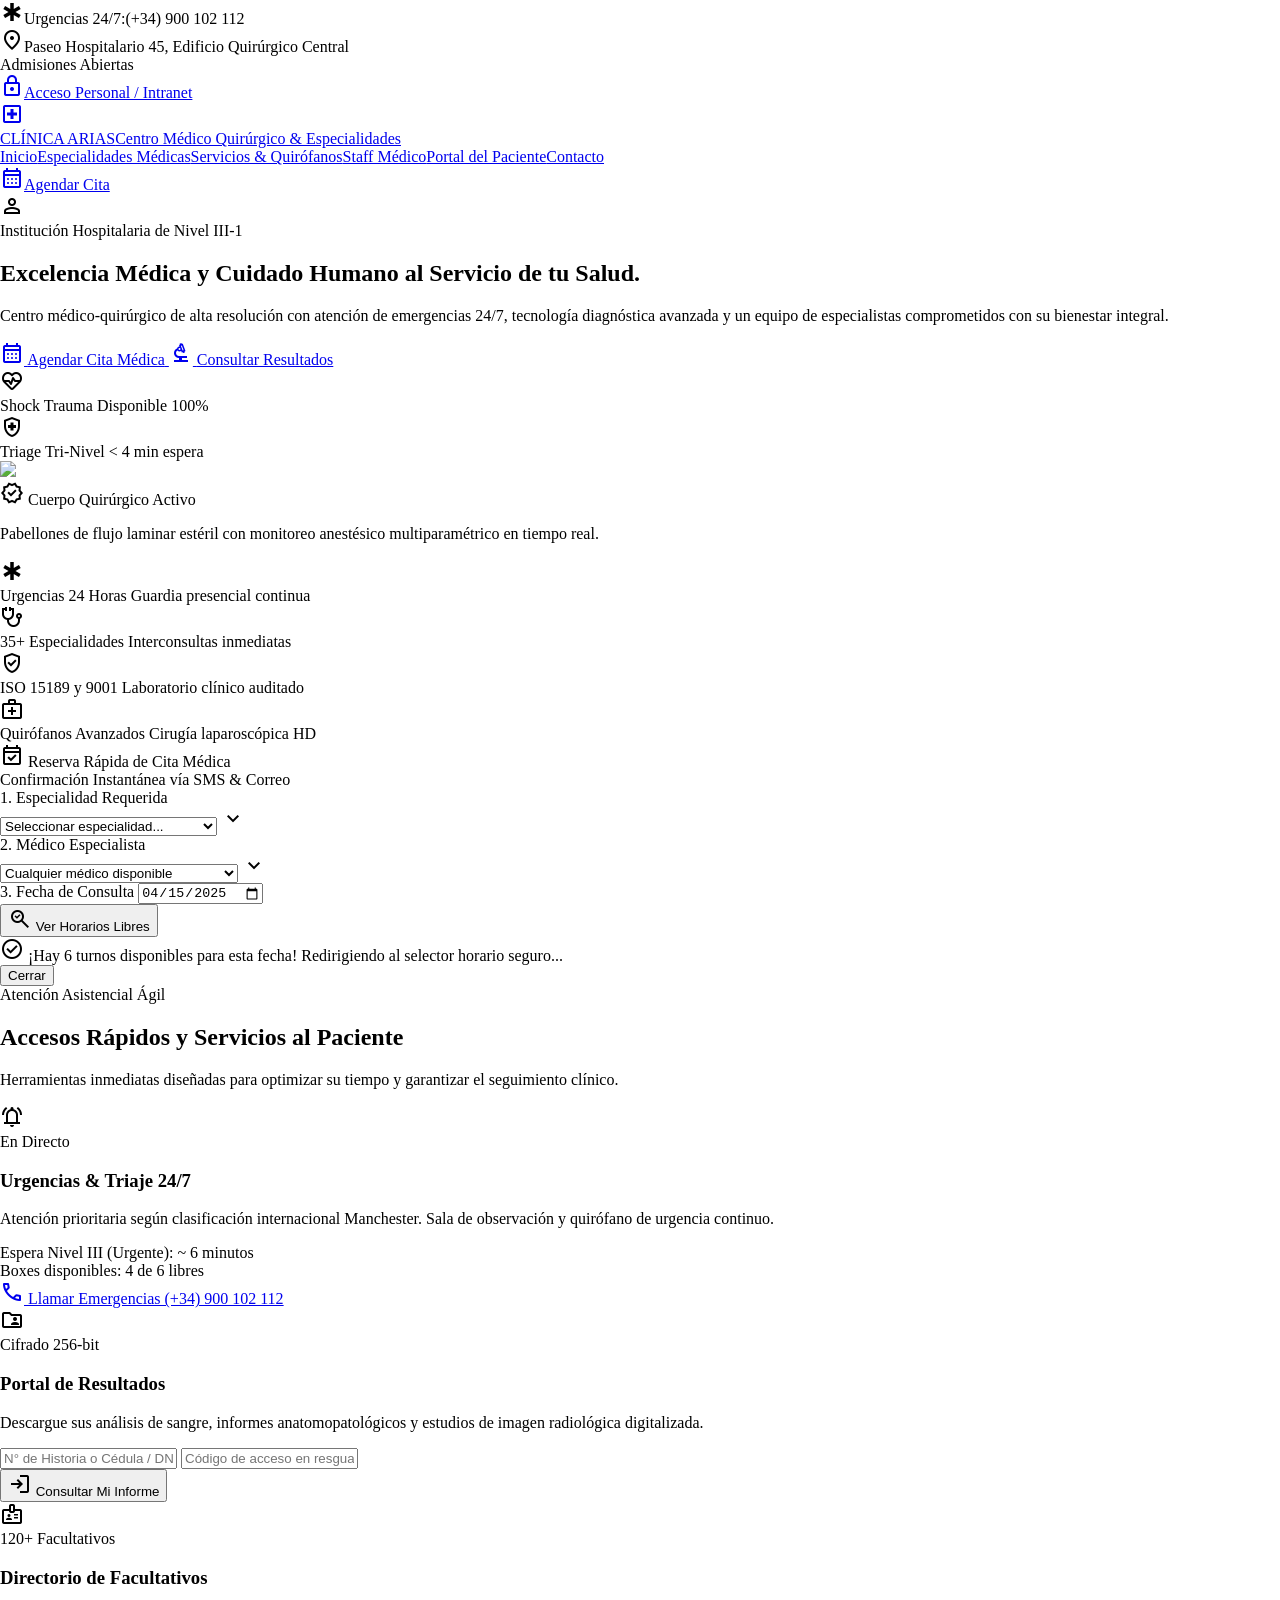
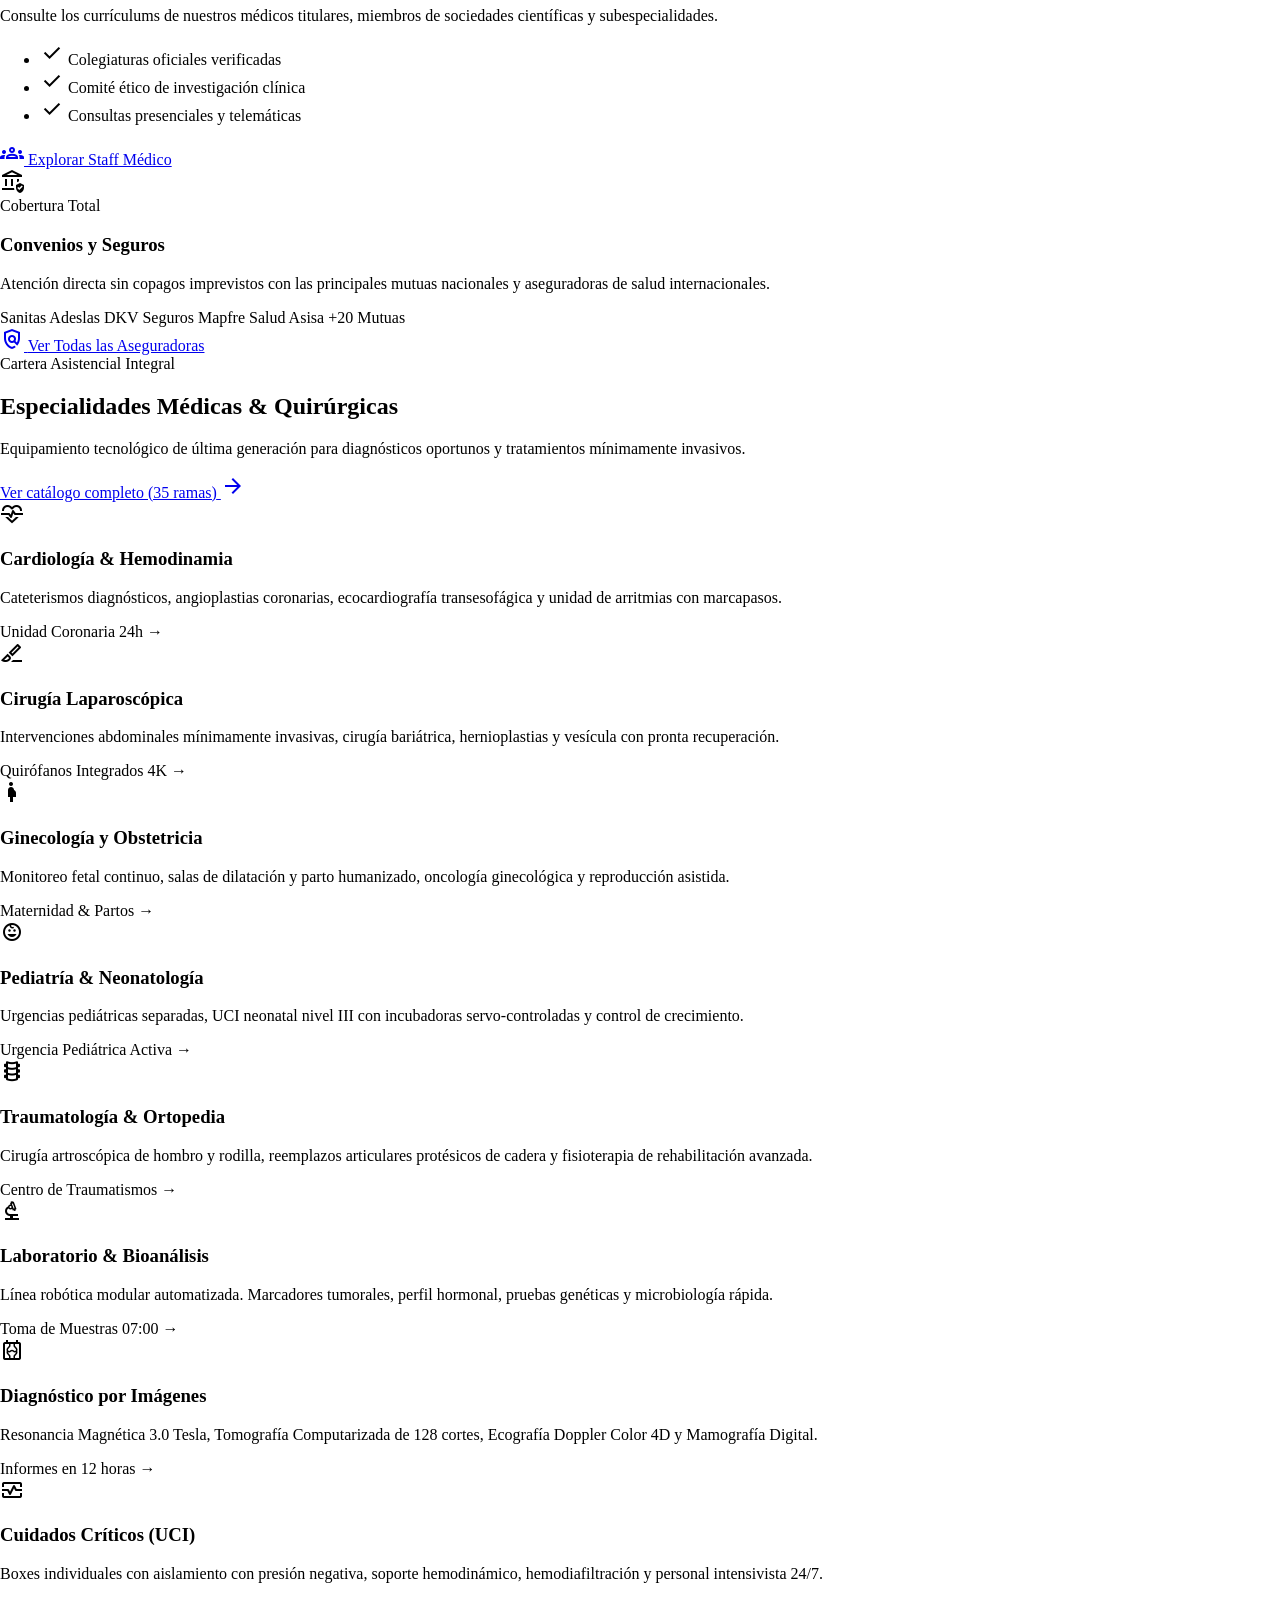
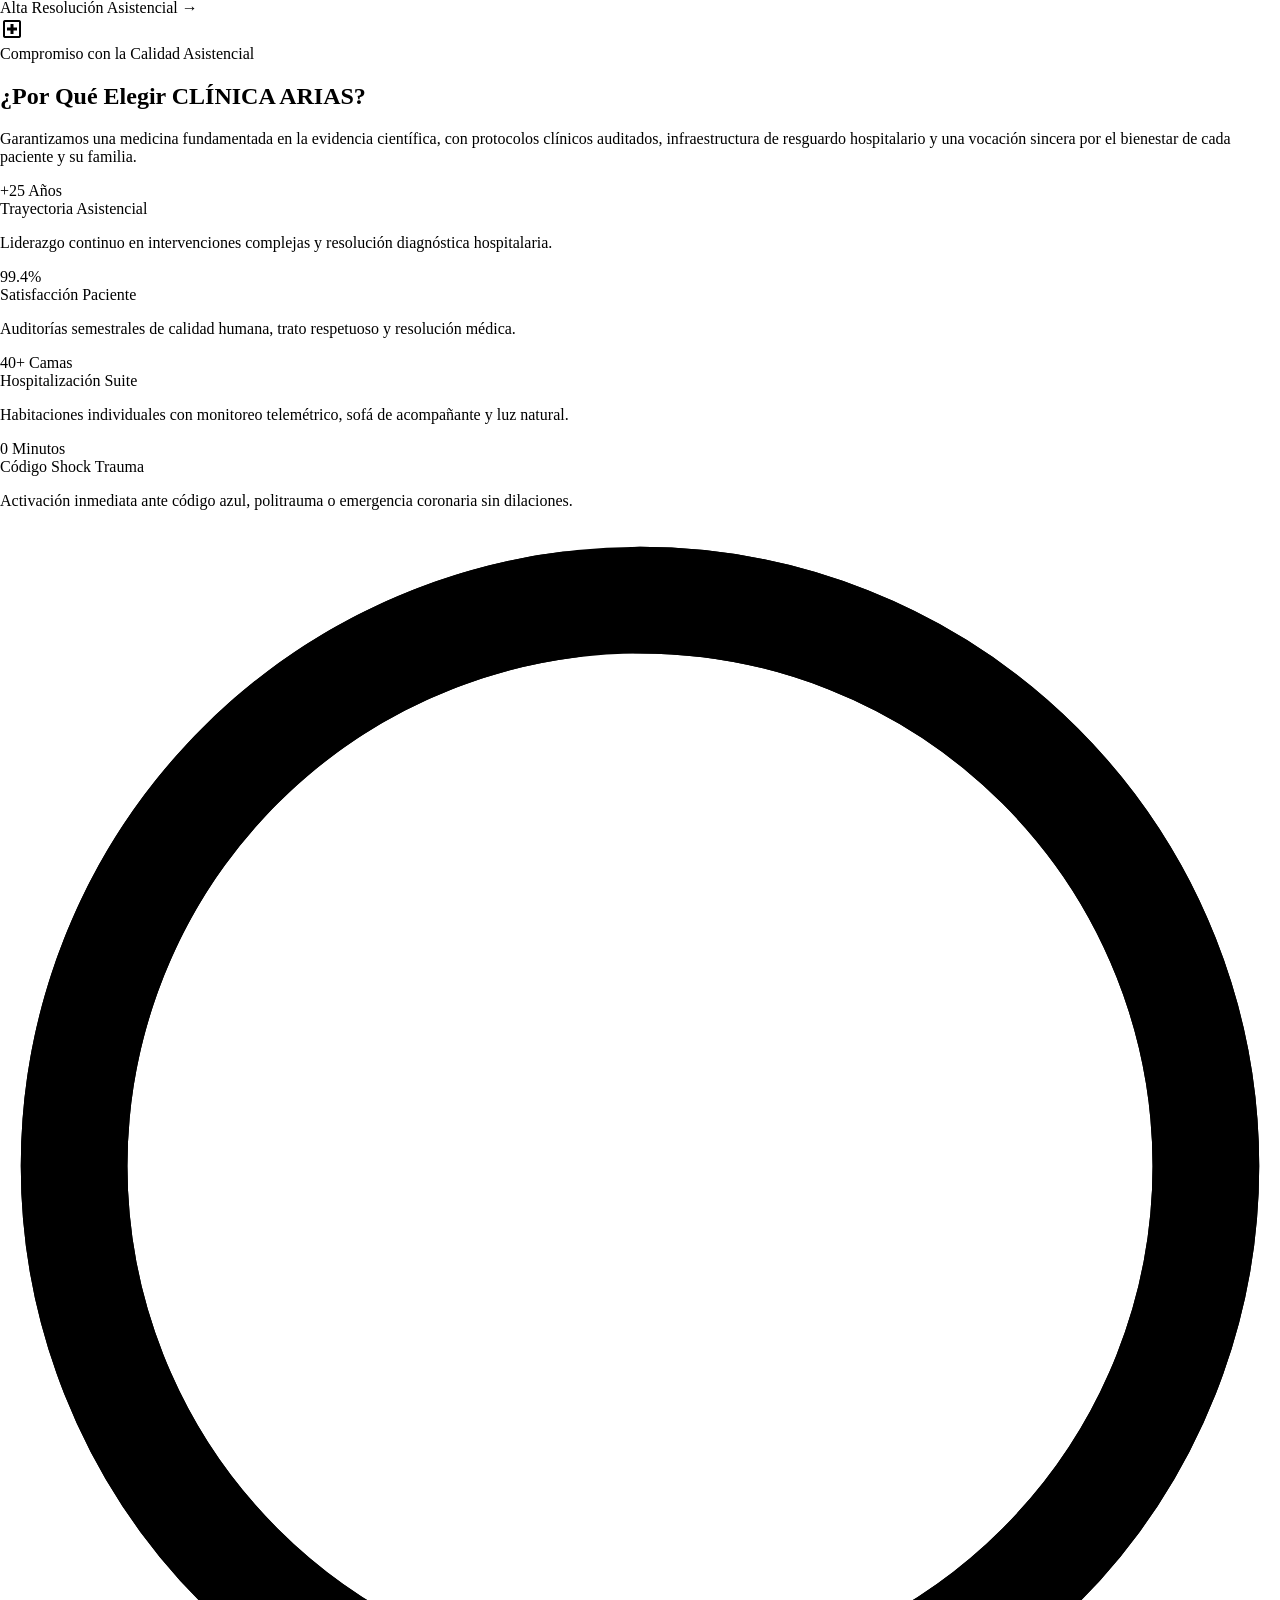
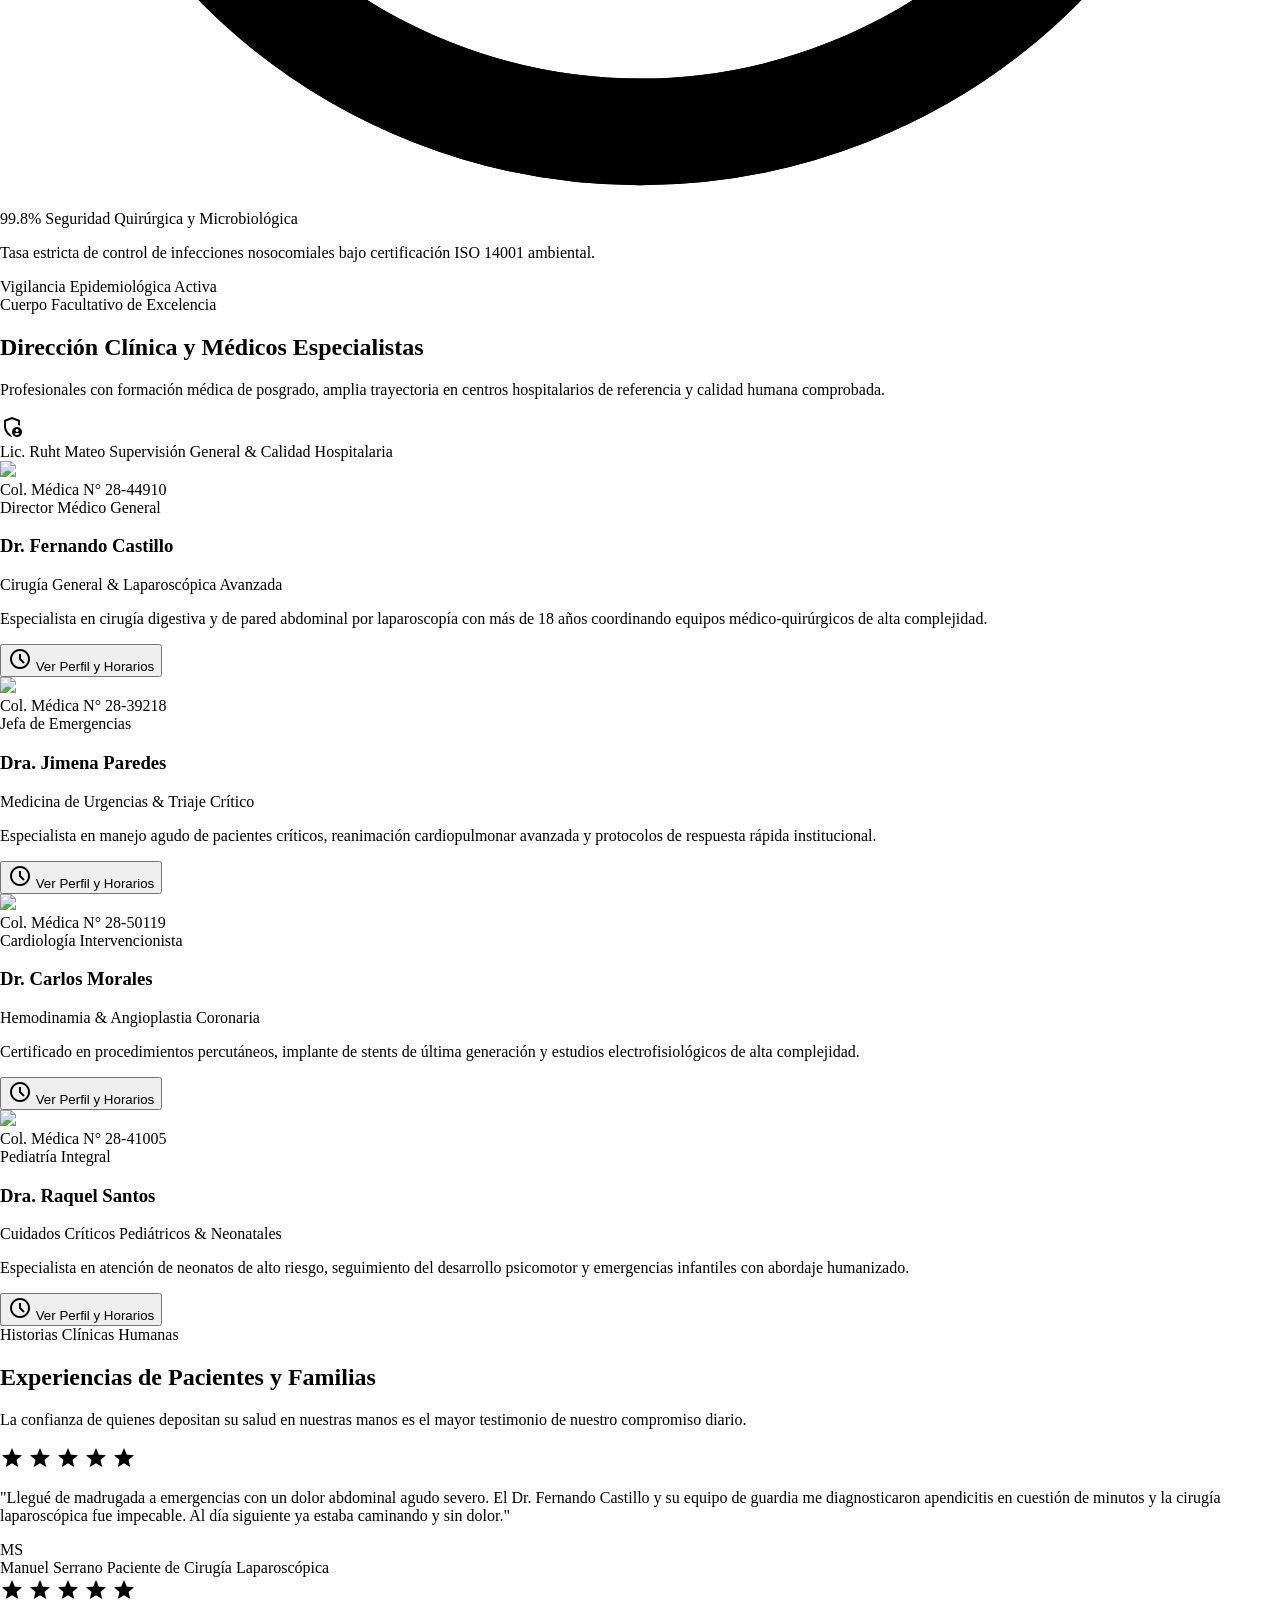
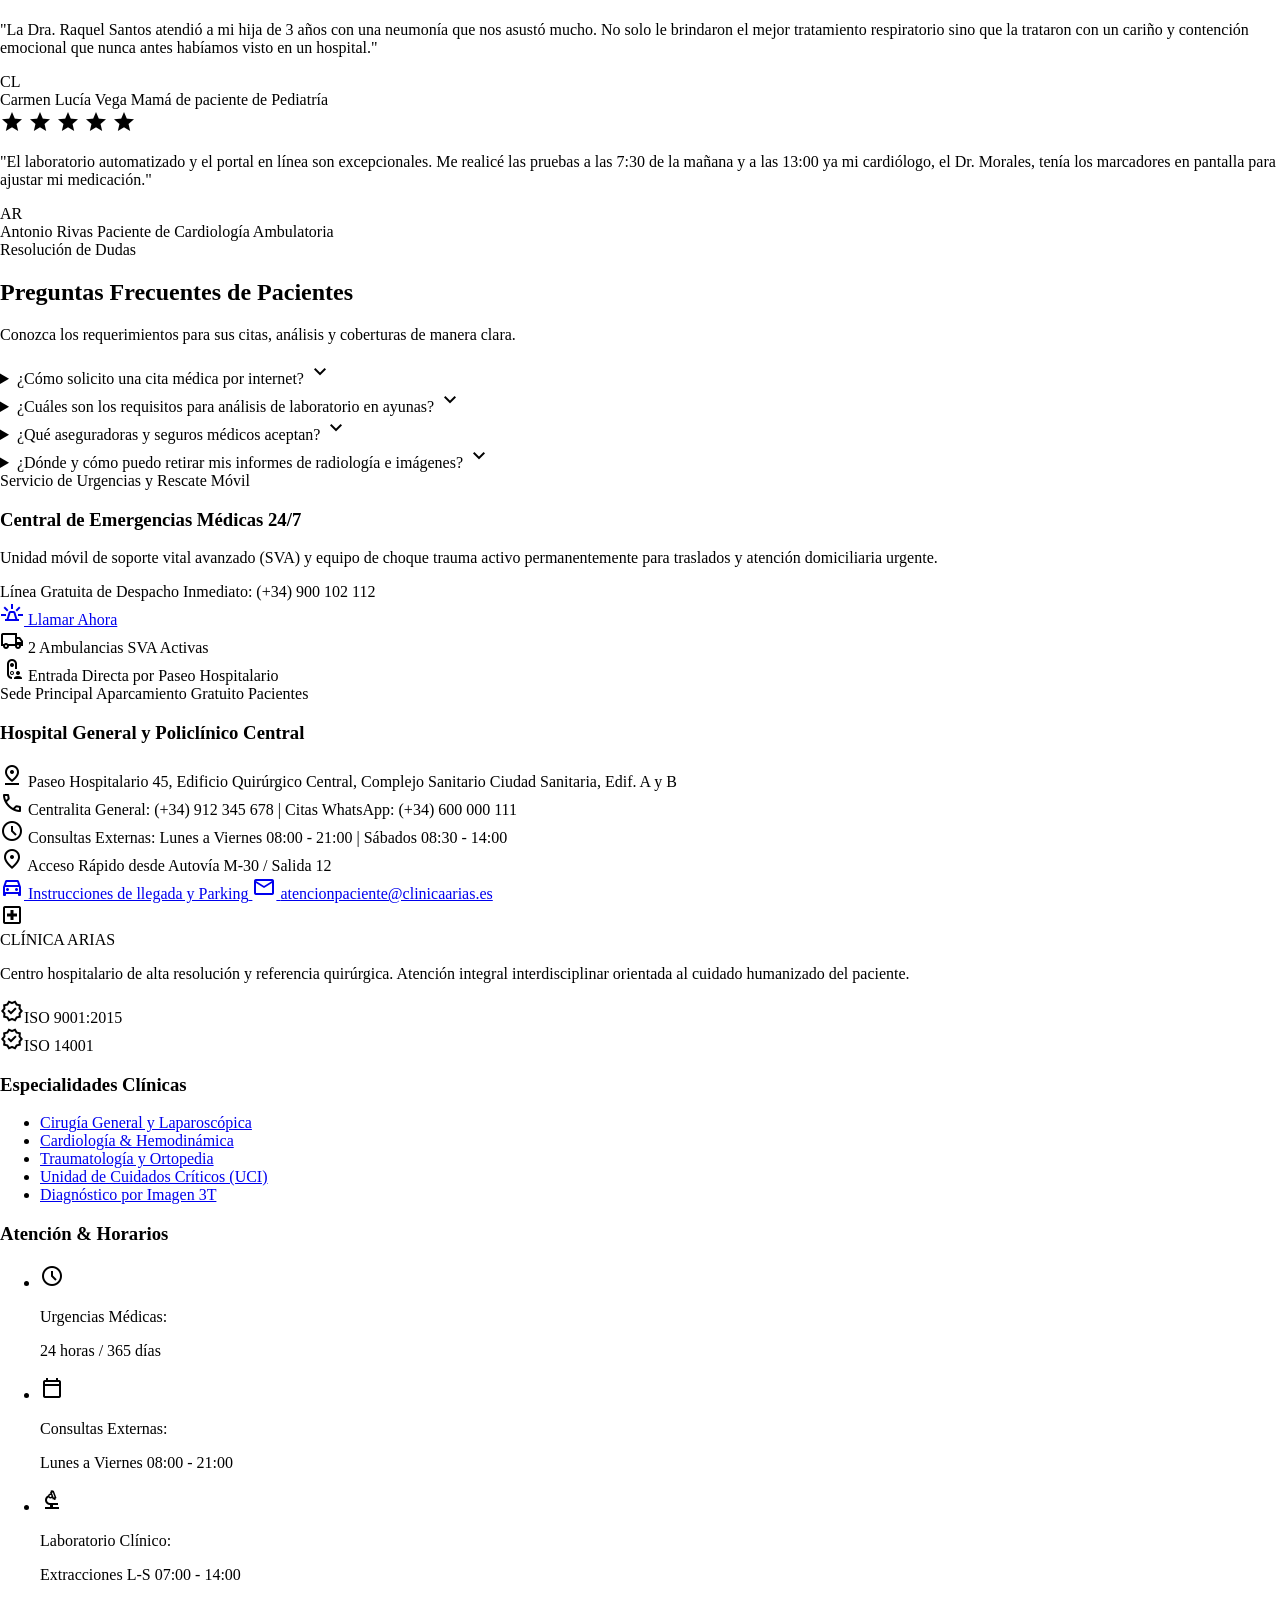
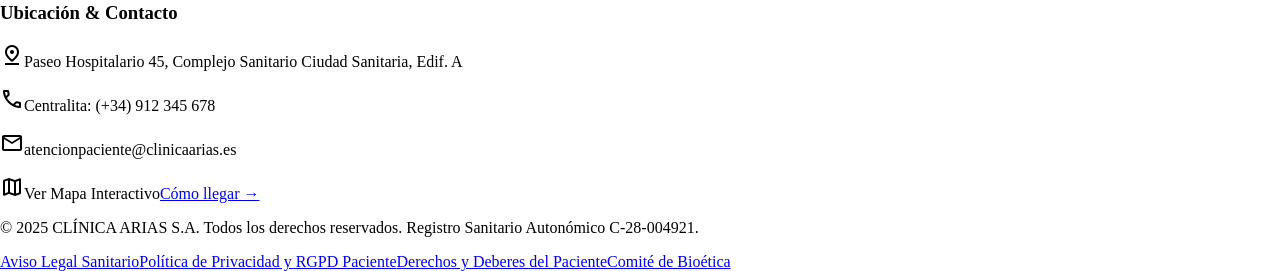
==== index.html @ 82b98609 "Add files via upload" ====
<!DOCTYPE html>

<html lang="es"><head><meta charset="utf-8"/><meta content="width=device-width, initial-scale=1.0" name="viewport"/><meta content="web_standard" name="shell-type"/><link href="https://fonts.googleapis.com/css2?family=Material+Symbols+Outlined:opsz,wght,FILL,GRAD@20..48,100..700,0..1,-50..200" rel="stylesheet"/><link href="https://fonts.googleapis.com" rel="preconnect"/><link crossorigin="" href="https://fonts.gstatic.com" rel="preconnect"/><link href="https://fonts.googleapis.com/css2?family=Inter:wght@400;500;600;700&amp;family=Plus+Jakarta+Sans:wght@600;700&amp;display=swap" rel="stylesheet"/>
<link href="https://fonts.googleapis.com/css2?family=Material+Symbols+Outlined:wght,FILL@100..700,0..1&amp;display=swap" rel="stylesheet"/><style>@layer base{html,body{margin:0;padding:0;}body{overscroll-behavior:none;}main>:first-child{margin-top:0!important;}main>:last-child{margin-bottom:0!important;}}::-webkit-scrollbar{display:none;}</style><script src="https://cdn.tailwindcss.com"></script><script id="tailwind-config">tailwind.config={"darkMode":"class","theme":{"extend":{"colors":{"tertiary":"#004455","on-surface-variant":"#40484c","on-secondary-fixed":"#002114","inverse-on-surface":"#ebf1ff","primary":"#004357","secondary":"#006c4a","outline-variant":"#bfc8cd","surface-dim":"#ccdbf4","surface-variant":"#d5e3fd","on-secondary-fixed-variant":"#005137","on-tertiary-container":"#70d7fb","inverse-surface":"#233144","on-primary-container":"#93d3ef","on-error-container":"#93000a","outline":"#70787d","on-secondary-container":"#00714e","surface-container-low":"#eff4ff","secondary-fixed-dim":"#68dba9","secondary-fixed":"#85f8c4","surface-container":"#e6eeff","on-background":"#0d1c2f","on-secondary":"#ffffff","primary-fixed-dim":"#90cfec","on-primary":"#ffffff","surface-container-lowest":"#ffffff","on-surface":"#0d1c2f","surface-container-high":"#dde9ff","error-container":"#ffdad6","on-error":"#ffffff","surface-container-highest":"#d5e3fd","inverse-primary":"#90cfec","error":"#ba1a1a","on-tertiary-fixed":"#001f28","tertiary-fixed-dim":"#6cd3f7","on-tertiary":"#ffffff","on-primary-fixed-variant":"#004d64","surface-bright":"#f8f9ff","background":"#f8f9ff","tertiary-container":"#005d73","primary-fixed":"#bde9ff","on-primary-fixed":"#001f2a","tertiary-fixed":"#b7eaff","surface-tint":"#1e667f","surface":"#f8f9ff","secondary-container":"#82f5c1","primary-container":"#0d5c75","on-tertiary-fixed-variant":"#004e61"},"borderRadius":{"DEFAULT":"0.125rem","lg":"0.25rem","xl":"0.5rem","full":"0.75rem"},"spacing":{"space-md":"0.75rem","space-xs":"0.25rem","gutter":"1rem","space-lg":"1.25rem","margin":"1rem","margin-desktop":"2rem","gutter-desktop":"1.5rem","space-sm":"0.5rem","space-xl":"2rem"},"fontFamily":{"headline-xl-mobile":["Plus Jakarta Sans"],"data-metric":["Plus Jakarta Sans"],"body-sm":["Inter"],"body-md":["Inter"],"label-lg":["Inter"],"headline-xl":["Plus Jakarta Sans"],"headline-sm":["Plus Jakarta Sans"],"label-md":["Inter"],"headline-md":["Plus Jakarta Sans"],"data-code":["Inter"],"headline-lg-mobile":["Plus Jakarta Sans"],"headline-lg":["Plus Jakarta Sans"],"body-lg":["Inter"],"label-sm":["Inter"]},"fontSize":{"headline-xl-mobile":["28px",{"lineHeight":"36px","fontWeight":"700"}],"data-metric":["24px",{"lineHeight":"28px","fontWeight":"700"}],"body-sm":["12px",{"lineHeight":"16px","fontWeight":"400"}],"body-md":["14px",{"lineHeight":"20px","fontWeight":"400"}],"label-lg":["14px",{"lineHeight":"20px","fontWeight":"600"}],"headline-xl":["36px",{"lineHeight":"44px","fontWeight":"700"}],"headline-sm":["16px",{"lineHeight":"24px","fontWeight":"600"}],"label-md":["12px",{"lineHeight":"16px","fontWeight":"600"}],"headline-md":["20px",{"lineHeight":"28px","fontWeight":"600"}],"data-code":["12px",{"lineHeight":"16px","fontWeight":"500"}],"headline-lg-mobile":["22px",{"lineHeight":"30px","fontWeight":"600"}],"headline-lg":["28px",{"lineHeight":"36px","fontWeight":"600"}],"body-lg":["16px",{"lineHeight":"24px","fontWeight":"400"}],"label-sm":["11px",{"lineHeight":"14px","fontWeight":"500"}]}}}};</script></head><body class="bg-surface font-body-md text-on-surface antialiased"><header class="fixed top-0 w-full z-50 bg-surface/95 backdrop-blur-xl shadow-[0_1px_8px_rgba(0,0,0,0.04)]"><div class="bg-primary text-on-primary"><div class="w-full px-gutter-desktop mx-auto flex flex-wrap items-center justify-between py-space-xs"><div class="flex items-center gap-space-lg flex-wrap"><div class="flex items-center gap-space-xs font-label-sm text-label-sm"><span class="material-symbols-outlined text-[16px] text-error-container">emergency</span><span class="text-primary-fixed">Urgencias 24/7:</span><span class="font-label-md text-label-md text-on-primary font-bold">(+34) 900 102 112</span></div><div class="hidden md:flex items-center gap-space-xs font-label-sm text-label-sm text-on-primary"><span class="material-symbols-outlined text-[16px] text-primary-fixed">location_on</span><span>Paseo Hospitalario 45, Edificio Quirúrgico Central</span></div></div><div class="flex items-center gap-space-md"><div class="hidden sm:flex items-center gap-space-xs font-label-sm text-label-sm"><span class="inline-block w-2 h-2 rounded-full bg-secondary-fixed animate-pulse"></span><span class="text-on-primary">Admisiones Abiertas</span></div><a class="inline-flex items-center gap-space-xs bg-tertiary-container hover:bg-tertiary text-on-tertiary px-space-md py-1 rounded font-label-sm text-label-sm transition-colors" data-path="intranet-login" href="login.html"><span class="material-symbols-outlined text-[15px]">lock</span><span>Acceso Personal / Intranet</span></a></div></div></div><div class="h-20 w-full px-gutter-desktop mx-auto flex items-center justify-between"><a class="flex items-center gap-space-md py-space-xs" data-path="inicio" href="index.html"><div class="w-11 h-11 rounded-lg bg-primary-container text-on-primary flex items-center justify-center shadow-[0_1px_8px_rgba(0,0,0,0.04)]"><span class="material-symbols-outlined text-[26px]">local_hospital</span></div><div class="flex flex-col"><span class="font-headline-md text-headline-md text-primary tracking-tight leading-tight uppercase font-bold">CLÍNICA ARIAS</span><span class="font-label-sm text-label-sm text-on-surface-variant tracking-wider uppercase">Centro Médico Quirúrgico &amp; Especialidades</span></div></a><nav class="hidden xl:flex items-center gap-space-lg" data-active-classes="text-primary font-bold"><a aria-current="page" class="transition-colors text-primary font-bold" data-path="inicio" href="index.html">Inicio</a><a class="font-label-lg text-label-lg text-on-surface-variant hover:text-on-surface transition-colors" data-path="especialidades-medicas" href="#">Especialidades Médicas</a><a class="font-label-lg text-label-lg text-on-surface-variant hover:text-on-surface transition-colors" data-path="servicios-y-quirofanos" href="#">Servicios &amp; Quirófanos</a><a class="font-label-lg text-label-lg text-on-surface-variant hover:text-on-surface transition-colors" data-path="staff-medico" href="#">Staff Médico</a><a class="font-label-lg text-label-lg text-on-surface-variant hover:text-on-surface transition-colors" data-path="portal-del-paciente" href="#">Portal del Paciente</a><a class="font-label-lg text-label-lg text-on-surface-variant hover:text-on-surface transition-colors" data-path="contacto" href="#">Contacto</a></nav><div class="flex items-center gap-space-md"><a class="inline-flex items-center gap-space-xs bg-primary hover:bg-tertiary text-on-primary px-space-lg py-2.5 rounded font-label-md text-label-md shadow-[0_1px_8px_rgba(0,0,0,0.04)] transition-all" data-path="agendar-cita" href="#"><span class="material-symbols-outlined text-[18px]">calendar_month</span><span>Agendar Cita</span></a><div class="w-8 h-8 rounded-full bg-primary flex items-center justify-center"><span class="material-symbols-outlined text-on-primary text-[18px]">person</span></div></div></div></header><main class="w-full pt-28 bg-surface min-h-[calc(100vh-16rem)]"><div class="flex flex-col w-full">
<!-- HERO INSTITUCIONAL CLÍNICO -->
<section class="relative w-full overflow-hidden bg-gradient-to-b from-surface-container-low via-surface to-surface pb-space-xl">
<!-- Luz ambiental sutil médica -->
<div class="absolute -top-24 right-0 w-96 h-96 bg-primary-fixed/30 rounded-full blur-3xl pointer-events-none"></div>
<div class="absolute top-1/2 -left-20 w-80 h-80 bg-secondary-fixed/20 rounded-full blur-3xl pointer-events-none"></div>
<div class="w-full px-gutter-desktop mx-auto pt-space-lg">
<div class="grid grid-cols-1 lg:grid-cols-12 gap-gutter-desktop items-center">
<!-- Columna Izquierda: Mensaje y Acciones -->
<div class="lg:col-span-7 flex flex-col gap-space-md">
<div class="inline-flex items-center gap-2 self-start bg-surface-container-highest px-space-md py-1 rounded-full shadow-sm">
<span class="inline-block w-2.5 h-2.5 rounded-full bg-secondary animate-pulse"></span>
<span class="font-label-sm text-label-sm text-primary uppercase tracking-wider font-semibold">Institución Hospitalaria de Nivel III-1</span>
</div>
<h1 class="font-headline-xl text-headline-xl text-on-surface tracking-tight leading-tight max-w-2xl">
            Excelencia Médica y <span class="text-primary">Cuidado Humano</span> al Servicio de tu Salud.
          </h1>
<p class="font-body-lg text-body-lg text-on-surface-variant max-w-xl">
            Centro médico-quirúrgico de alta resolución con atención de emergencias 24/7, tecnología diagnóstica avanzada y un equipo de especialistas comprometidos con su bienestar integral.
          </p>
<div class="flex flex-wrap items-center gap-space-md pt-space-xs">
<a class="inline-flex items-center gap-2 bg-primary hover:bg-tertiary text-on-primary px-space-lg py-3 rounded-lg font-label-lg text-label-lg shadow-md transition-all hover:shadow-lg" href="#widget-reserva">
<span class="material-symbols-outlined text-[20px]">calendar_month</span>
<span>Agendar Cita Médica</span>
</a>
<a class="inline-flex items-center gap-2 bg-surface-container-lowest hover:bg-surface-container text-primary px-space-lg py-3 rounded-lg font-label-lg text-label-lg shadow-sm transition-all" href="#portal-laboratorio">
<span class="material-symbols-outlined text-[20px] text-secondary">biotech</span>
<span>Consultar Resultados</span>
</a>
</div>
<!-- Indicador en vivo de estado hospitalario -->
<div class="flex items-center gap-space-lg pt-space-sm">
<div class="flex items-center gap-space-xs">
<div class="w-8 h-8 rounded-full bg-secondary-fixed/50 flex items-center justify-center text-secondary">
<span class="material-symbols-outlined text-[18px]">ecg_heart</span>
</div>
<div class="flex flex-col">
<span class="font-label-sm text-label-sm text-on-surface font-semibold">Shock Trauma</span>
<span class="font-body-sm text-body-sm text-secondary font-medium">Disponible 100%</span>
</div>
</div>
<div class="flex items-center gap-space-xs">
<div class="w-8 h-8 rounded-full bg-primary-fixed/50 flex items-center justify-center text-primary">
<span class="material-symbols-outlined text-[18px]">health_and_safety</span>
</div>
<div class="flex flex-col">
<span class="font-label-sm text-label-sm text-on-surface font-semibold">Triage Tri-Nivel</span>
<span class="font-body-sm text-body-sm text-on-surface-variant font-medium">&lt; 4 min espera</span>
</div>
</div>
</div>
</div>
<!-- Columna Derecha: Imagen Médica y Respaldo Visual -->
<div class="lg:col-span-5 relative">
<div class="relative rounded-2xl overflow-hidden shadow-xl bg-surface-container-lowest">
<img class="w-full h-[400px] object-cover" data-alt="Interior clínico luminoso y moderno en la Clínica Arias con equipo de cirujanos y médicos especialistas en uniforme quirúrgico azul profundo debatiendo frente a monitores biomédicos de alta definición, iluminación ambiental blanca suave, entorno hospitalario impecable y vanguardista." src="https://lh3.googleusercontent.com/aida-public/[base64]"/>
<div class="absolute inset-0 bg-gradient-to-t from-primary/80 via-transparent to-transparent flex flex-col justify-end p-space-lg text-on-primary">
<div class="flex items-center gap-2 mb-1">
<span class="material-symbols-outlined text-[18px] text-secondary-fixed">verified</span>
<span class="font-label-sm text-label-sm text-secondary-fixed uppercase tracking-wider font-semibold">Cuerpo Quirúrgico Activo</span>
</div>
<p class="font-headline-sm text-headline-sm leading-snug">Pabellones de flujo laminar estéril con monitoreo anestésico multiparamétrico en tiempo real.</p>
</div>
</div>
</div>
</div>
<!-- Barra de confianza con insignias institucionales -->
<div class="grid grid-cols-2 md:grid-cols-4 gap-space-md mt-space-xl pt-space-md bg-surface-container-lowest p-space-md rounded-xl shadow-sm">
<div class="flex items-center gap-space-sm p-space-xs">
<div class="w-10 h-10 rounded-lg bg-error-container text-error flex items-center justify-center shrink-0">
<span class="material-symbols-outlined text-[24px]">emergency</span>
</div>
<div class="flex flex-col">
<span class="font-label-md text-label-md text-on-surface font-bold">Urgencias 24 Horas</span>
<span class="font-body-sm text-body-sm text-on-surface-variant">Guardia presencial continua</span>
</div>
</div>
<div class="flex items-center gap-space-sm p-space-xs">
<div class="w-10 h-10 rounded-lg bg-primary-fixed text-primary flex items-center justify-center shrink-0">
<span class="material-symbols-outlined text-[24px]">stethoscope</span>
</div>
<div class="flex flex-col">
<span class="font-label-md text-label-md text-on-surface font-bold">35+ Especialidades</span>
<span class="font-body-sm text-body-sm text-on-surface-variant">Interconsultas inmediatas</span>
</div>
</div>
<div class="flex items-center gap-space-sm p-space-xs">
<div class="w-10 h-10 rounded-lg bg-secondary-fixed text-secondary flex items-center justify-center shrink-0">
<span class="material-symbols-outlined text-[24px]">verified_user</span>
</div>
<div class="flex flex-col">
<span class="font-label-md text-label-md text-on-surface font-bold">ISO 15189 y 9001</span>
<span class="font-body-sm text-body-sm text-on-surface-variant">Laboratorio clínico auditado</span>
</div>
</div>
<div class="flex items-center gap-space-sm p-space-xs">
<div class="w-10 h-10 rounded-lg bg-surface-container-high text-tertiary flex items-center justify-center shrink-0">
<span class="material-symbols-outlined text-[24px]">medical_services</span>
</div>
<div class="flex flex-col">
<span class="font-label-md text-label-md text-on-surface font-bold">Quirófanos Avanzados</span>
<span class="font-body-sm text-body-sm text-on-surface-variant">Cirugía laparoscópica HD</span>
</div>
</div>
</div>
</div>
</section>
<!-- WIDGET FLOTANTE DE RESERVA RÁPIDA -->
<section class="w-full px-gutter-desktop mx-auto -mt-6 relative z-20" id="widget-reserva">
<div class="bg-surface-container-lowest rounded-xl shadow-lg p-space-lg">
<div class="flex items-center justify-between flex-wrap gap-2 mb-space-md">
<div class="flex items-center gap-2">
<span class="material-symbols-outlined text-primary text-[24px]">event_available</span>
<span class="font-headline-sm text-headline-sm text-primary">Reserva Rápida de Cita Médica</span>
</div>
<span class="font-label-sm text-label-sm text-secondary bg-secondary-fixed/40 px-2.5 py-0.5 rounded-full font-semibold">
          Confirmación Instantánea vía SMS &amp; Correo
        </span>
</div>
<form class="grid grid-cols-1 md:grid-cols-2 lg:grid-cols-4 gap-space-md items-end" id="appointment-form" onsubmit="event.preventDefault(); document.getElementById('booking-feedback').classList.remove('hidden');">
<div class="flex flex-col gap-1">
<label class="font-label-sm text-label-sm text-on-surface-variant font-semibold">1. Especialidad Requerida</label>
<div class="relative">
<select class="w-full bg-surface-container-low text-on-surface font-body-md text-body-md py-2.5 px-space-md rounded-lg appearance-none cursor-pointer focus:outline-none focus:ring-2 focus:ring-primary">
<option value="">Seleccionar especialidad...</option>
<option value="cardio">Cardiología Clínica</option>
<option value="cirugia">Cirugía General y Laparoscópica</option>
<option value="gineco">Ginecología y Obstetricia</option>
<option value="pediatria">Pediatría y Neonatología</option>
<option value="trauma">Traumatología y Ortopedia</option>
<option value="med-interna">Medicina Interna</option>
</select>
<span class="material-symbols-outlined absolute right-3 top-3 text-[18px] text-on-surface-variant pointer-events-none">expand_more</span>
</div>
</div>
<div class="flex flex-col gap-1">
<label class="font-label-sm text-label-sm text-on-surface-variant font-semibold">2. Médico Especialista</label>
<div class="relative">
<select class="w-full bg-surface-container-low text-on-surface font-body-md text-body-md py-2.5 px-space-md rounded-lg appearance-none cursor-pointer focus:outline-none focus:ring-2 focus:ring-primary">
<option value="">Cualquier médico disponible</option>
<option value="castillo">Dr. Fernando Castillo (Cirugía)</option>
<option value="paredes">Dra. Jimena Paredes (Emergencias)</option>
<option value="morales">Dr. Carlos Morales (Cardiología)</option>
<option value="santos">Dra. Raquel Santos (Pediatría)</option>
</select>
<span class="material-symbols-outlined absolute right-3 top-3 text-[18px] text-on-surface-variant pointer-events-none">expand_more</span>
</div>
</div>
<div class="flex flex-col gap-1">
<label class="font-label-sm text-label-sm text-on-surface-variant font-semibold">3. Fecha de Consulta</label>
<input class="w-full bg-surface-container-low text-on-surface font-body-md text-body-md py-2.5 px-space-md rounded-lg focus:outline-none focus:ring-2 focus:ring-primary" type="date" value="2025-04-15"/>
</div>
<div>
<button class="w-full bg-primary hover:bg-tertiary text-on-primary font-label-lg text-label-lg py-2.5 px-space-md rounded-lg flex items-center justify-center gap-2 shadow-md transition-all" type="submit">
<span class="material-symbols-outlined text-[18px]">search_check</span>
<span>Ver Horarios Libres</span>
</button>
</div>
</form>
<!-- Feedback de confirmación simulado -->
<div class="hidden mt-space-md p-space-md bg-secondary-fixed/30 rounded-lg flex items-center justify-between" id="booking-feedback">
<div class="flex items-center gap-2">
<span class="material-symbols-outlined text-secondary text-[22px]">check_circle</span>
<span class="font-body-md text-body-md text-on-secondary-fixed font-semibold">¡Hay 6 turnos disponibles para esta fecha! Redirigiendo al selector horario seguro...</span>
</div>
<button class="text-on-secondary-fixed hover:text-error text-label-sm" onclick="document.getElementById('booking-feedback').classList.add('hidden')">Cerrar</button>
</div>
</div>
</section>
<!-- ACCESOS RÁPIDOS PARA EL PACIENTE -->
<section class="w-full px-gutter-desktop mx-auto mt-space-xl">
<div class="flex flex-col gap-space-xs mb-space-lg text-center md:text-left">
<span class="font-label-sm text-label-sm text-primary uppercase tracking-wider font-semibold">Atención Asistencial Ágil</span>
<h2 class="font-headline-lg text-headline-lg text-on-surface">Accesos Rápidos y Servicios al Paciente</h2>
<p class="font-body-md text-body-md text-on-surface-variant">Herramientas inmediatas diseñadas para optimizar su tiempo y garantizar el seguimiento clínico.</p>
</div>
<div class="grid grid-cols-1 md:grid-cols-2 lg:grid-cols-4 gap-space-lg">
<!-- Tarjeta 1: Urgencias y Triaje -->
<div class="bg-surface-container-lowest p-space-lg rounded-xl shadow-sm hover:shadow-md transition-shadow flex flex-col justify-between">
<div>
<div class="flex items-center justify-between mb-space-md">
<div class="w-12 h-12 rounded-xl bg-error-container text-error flex items-center justify-center">
<span class="material-symbols-outlined text-[28px]">notifications_active</span>
</div>
<span class="inline-flex items-center gap-1.5 px-2.5 py-0.5 rounded-full text-label-sm font-label-sm bg-error-container text-error">
<span class="w-1.5 h-1.5 rounded-full bg-error animate-ping"></span>
              En Directo
            </span>
</div>
<h3 class="font-headline-sm text-headline-sm text-on-surface mb-1">Urgencias &amp; Triaje 24/7</h3>
<p class="font-body-sm text-body-sm text-on-surface-variant mb-space-md">Atención prioritaria según clasificación internacional Manchester. Sala de observación y quirófano de urgencia continuo.</p>
<div class="bg-surface-container p-space-sm rounded-lg mb-space-md">
<div class="flex justify-between items-center text-label-sm font-label-sm mb-1">
<span class="text-on-surface-variant">Espera Nivel III (Urgente):</span>
<span class="font-bold text-primary">~ 6 minutos</span>
</div>
<div class="flex justify-between items-center text-label-sm font-label-sm">
<span class="text-on-surface-variant">Boxes disponibles:</span>
<span class="font-bold text-secondary">4 de 6 libres</span>
</div>
</div>
</div>
<a class="inline-flex items-center justify-center gap-2 bg-error hover:bg-on-error-container text-on-error py-2 px-space-md rounded-lg font-label-md text-label-md transition-colors" href="tel:900102112">
<span class="material-symbols-outlined text-[18px]">call</span>
<span>Llamar Emergencias (+34) 900 102 112</span>
</a>
</div>
<!-- Tarjeta 2: Portal de Resultados en Línea -->
<div class="bg-surface-container-lowest p-space-lg rounded-xl shadow-sm hover:shadow-md transition-shadow flex flex-col justify-between" id="portal-laboratorio">
<div>
<div class="flex items-center justify-between mb-space-md">
<div class="w-12 h-12 rounded-xl bg-primary-fixed text-primary flex items-center justify-center">
<span class="material-symbols-outlined text-[28px]">folder_shared</span>
</div>
<span class="font-label-sm text-label-sm text-primary font-semibold bg-primary-fixed/40 px-2 py-0.5 rounded">Cifrado 256-bit</span>
</div>
<h3 class="font-headline-sm text-headline-sm text-on-surface mb-1">Portal de Resultados</h3>
<p class="font-body-sm text-body-sm text-on-surface-variant mb-space-md">Descargue sus análisis de sangre, informes anatomopatológicos y estudios de imagen radiológica digitalizada.</p>
<div class="space-y-2 mb-space-md">
<input class="w-full bg-surface-container-low text-on-surface text-body-sm font-body-sm p-2 rounded focus:outline-none focus:ring-1 focus:ring-primary" placeholder="N° de Historia o Cédula / DNI" type="text"/>
<input class="w-full bg-surface-container-low text-on-surface text-body-sm font-body-sm p-2 rounded focus:outline-none focus:ring-1 focus:ring-primary" placeholder="Código de acceso en resguardo" type="password"/>
</div>
</div>
<button class="w-full bg-primary hover:bg-tertiary text-on-primary py-2 px-space-md rounded-lg font-label-md text-label-md flex items-center justify-center gap-1 shadow-sm transition-colors">
<span class="material-symbols-outlined text-[18px]">login</span>
<span>Consultar Mi Informe</span>
</button>
</div>
<!-- Tarjeta 3: Directorio Médico -->
<div class="bg-surface-container-lowest p-space-lg rounded-xl shadow-sm hover:shadow-md transition-shadow flex flex-col justify-between">
<div>
<div class="flex items-center justify-between mb-space-md">
<div class="w-12 h-12 rounded-xl bg-secondary-fixed text-secondary flex items-center justify-center">
<span class="material-symbols-outlined text-[28px]">badge</span>
</div>
<span class="font-label-sm text-label-sm text-secondary font-semibold bg-secondary-fixed/40 px-2 py-0.5 rounded">120+ Facultativos</span>
</div>
<h3 class="font-headline-sm text-headline-sm text-on-surface mb-1">Directorio de Facultativos</h3>
<p class="font-body-sm text-body-sm text-on-surface-variant mb-space-md">Consulte los currículums de nuestros médicos titulares, miembros de sociedades científicas y subespecialidades.</p>
<ul class="space-y-1.5 font-body-sm text-body-sm text-on-surface-variant mb-space-md">
<li class="flex items-center gap-1.5"><span class="material-symbols-outlined text-secondary text-[16px]">check</span> Colegiaturas oficiales verificadas</li>
<li class="flex items-center gap-1.5"><span class="material-symbols-outlined text-secondary text-[16px]">check</span> Comité ético de investigación clínica</li>
<li class="flex items-center gap-1.5"><span class="material-symbols-outlined text-secondary text-[16px]">check</span> Consultas presenciales y telemáticas</li>
</ul>
</div>
<a class="w-full bg-surface-container hover:bg-surface-variant text-primary py-2 px-space-md rounded-lg font-label-md text-label-md flex items-center justify-center gap-1 transition-colors" href="#staff-medico">
<span class="material-symbols-outlined text-[18px]">groups</span>
<span>Explorar Staff Médico</span>
</a>
</div>
<!-- Tarjeta 4: Convenios y Aseguradoras -->
<div class="bg-surface-container-lowest p-space-lg rounded-xl shadow-sm hover:shadow-md transition-shadow flex flex-col justify-between">
<div>
<div class="flex items-center justify-between mb-space-md">
<div class="w-12 h-12 rounded-xl bg-surface-container-highest text-tertiary flex items-center justify-center">
<span class="material-symbols-outlined text-[28px]">assured_workload</span>
</div>
<span class="font-label-sm text-label-sm text-tertiary font-semibold bg-surface-container px-2 py-0.5 rounded">Cobertura Total</span>
</div>
<h3 class="font-headline-sm text-headline-sm text-on-surface mb-1">Convenios y Seguros</h3>
<p class="font-body-sm text-body-sm text-on-surface-variant mb-space-md">Atención directa sin copagos imprevistos con las principales mutuas nacionales y aseguradoras de salud internacionales.</p>
<div class="grid grid-cols-2 gap-1.5 font-label-sm text-label-sm text-on-surface-variant mb-space-md">
<span class="bg-surface-container px-2 py-1 rounded text-center">Sanitas</span>
<span class="bg-surface-container px-2 py-1 rounded text-center">Adeslas</span>
<span class="bg-surface-container px-2 py-1 rounded text-center">DKV Seguros</span>
<span class="bg-surface-container px-2 py-1 rounded text-center">Mapfre Salud</span>
<span class="bg-surface-container px-2 py-1 rounded text-center">Asisa</span>
<span class="bg-surface-container px-2 py-1 rounded text-center">+20 Mutuas</span>
</div>
</div>
<a class="w-full bg-surface-container hover:bg-surface-variant text-primary py-2 px-space-md rounded-lg font-label-md text-label-md flex items-center justify-center gap-1 transition-colors" href="#">
<span class="material-symbols-outlined text-[18px]">policy</span>
<span>Ver Todas las Aseguradoras</span>
</a>
</div>
</div>
</section>
<!-- ESPECIALIDADES Y SERVICIOS MÉDICOS DESTACADOS -->
<section class="w-full px-gutter-desktop mx-auto mt-space-xl">
<div class="flex flex-col md:flex-row md:items-end justify-between gap-space-md mb-space-lg">
<div class="flex flex-col gap-1">
<span class="font-label-sm text-label-sm text-primary uppercase tracking-wider font-semibold">Cartera Asistencial Integral</span>
<h2 class="font-headline-lg text-headline-lg text-on-surface">Especialidades Médicas &amp; Quirúrgicas</h2>
<p class="font-body-md text-body-md text-on-surface-variant max-w-2xl">Equipamiento tecnológico de última generación para diagnósticos oportunos y tratamientos mínimamente invasivos.</p>
</div>
<a class="inline-flex items-center gap-1 text-primary hover:text-tertiary font-label-md text-label-md font-bold self-start md:self-auto" href="#">
<span>Ver catálogo completo (35 ramas)</span>
<span class="material-symbols-outlined text-[18px]">arrow_forward</span>
</a>
</div>
<div class="grid grid-cols-1 sm:grid-cols-2 lg:grid-cols-4 gap-space-md">
<!-- 1. Cardiología & Hemodinamia -->
<div class="bg-surface-container-lowest p-space-md rounded-xl shadow-sm hover:shadow-md transition-all group flex flex-col justify-between">
<div>
<div class="w-12 h-12 rounded-lg bg-surface-container-low text-primary flex items-center justify-center mb-space-sm group-hover:bg-primary group-hover:text-on-primary transition-colors">
<span class="material-symbols-outlined text-[26px]">cardiology</span>
</div>
<h3 class="font-headline-sm text-headline-sm text-on-surface mb-1">Cardiología &amp; Hemodinamia</h3>
<p class="font-body-sm text-body-sm text-on-surface-variant">Cateterismos diagnósticos, angioplastias coronarias, ecocardiografía transesofágica y unidad de arritmias con marcapasos.</p>
</div>
<div class="mt-space-md pt-space-xs flex items-center text-primary font-label-sm text-label-sm font-semibold">
<span>Unidad Coronaria 24h →</span>
</div>
</div>
<!-- 2. Cirugía General y Laparoscópica -->
<div class="bg-surface-container-lowest p-space-md rounded-xl shadow-sm hover:shadow-md transition-all group flex flex-col justify-between">
<div>
<div class="w-12 h-12 rounded-lg bg-surface-container-low text-primary flex items-center justify-center mb-space-sm group-hover:bg-primary group-hover:text-on-primary transition-colors">
<span class="material-symbols-outlined text-[26px]">surgical</span>
</div>
<h3 class="font-headline-sm text-headline-sm text-on-surface mb-1">Cirugía Laparoscópica</h3>
<p class="font-body-sm text-body-sm text-on-surface-variant">Intervenciones abdominales mínimamente invasivas, cirugía bariátrica, hernioplastias y vesícula con pronta recuperación.</p>
</div>
<div class="mt-space-md pt-space-xs flex items-center text-primary font-label-sm text-label-sm font-semibold">
<span>Quirófanos Integrados 4K →</span>
</div>
</div>
<!-- 3. Ginecología y Obstetricia -->
<div class="bg-surface-container-lowest p-space-md rounded-xl shadow-sm hover:shadow-md transition-all group flex flex-col justify-between">
<div>
<div class="w-12 h-12 rounded-lg bg-surface-container-low text-primary flex items-center justify-center mb-space-sm group-hover:bg-primary group-hover:text-on-primary transition-colors">
<span class="material-symbols-outlined text-[26px]">pregnant_woman</span>
</div>
<h3 class="font-headline-sm text-headline-sm text-on-surface mb-1">Ginecología y Obstetricia</h3>
<p class="font-body-sm text-body-sm text-on-surface-variant">Monitoreo fetal continuo, salas de dilatación y parto humanizado, oncología ginecológica y reproducción asistida.</p>
</div>
<div class="mt-space-md pt-space-xs flex items-center text-primary font-label-sm text-label-sm font-semibold">
<span>Maternidad &amp; Partos →</span>
</div>
</div>
<!-- 4. Pediatría & Neonatología -->
<div class="bg-surface-container-lowest p-space-md rounded-xl shadow-sm hover:shadow-md transition-all group flex flex-col justify-between">
<div>
<div class="w-12 h-12 rounded-lg bg-surface-container-low text-primary flex items-center justify-center mb-space-sm group-hover:bg-primary group-hover:text-on-primary transition-colors">
<span class="material-symbols-outlined text-[26px]">child_care</span>
</div>
<h3 class="font-headline-sm text-headline-sm text-on-surface mb-1">Pediatría &amp; Neonatología</h3>
<p class="font-body-sm text-body-sm text-on-surface-variant">Urgencias pediátricas separadas, UCI neonatal nivel III con incubadoras servo-controladas y control de crecimiento.</p>
</div>
<div class="mt-space-md pt-space-xs flex items-center text-primary font-label-sm text-label-sm font-semibold">
<span>Urgencia Pediátrica Activa →</span>
</div>
</div>
<!-- 5. Traumatología & Ortopedia -->
<div class="bg-surface-container-lowest p-space-md rounded-xl shadow-sm hover:shadow-md transition-all group flex flex-col justify-between">
<div>
<div class="w-12 h-12 rounded-lg bg-surface-container-low text-primary flex items-center justify-center mb-space-sm group-hover:bg-primary group-hover:text-on-primary transition-colors">
<span class="material-symbols-outlined text-[26px]">orthopedics</span>
</div>
<h3 class="font-headline-sm text-headline-sm text-on-surface mb-1">Traumatología &amp; Ortopedia</h3>
<p class="font-body-sm text-body-sm text-on-surface-variant">Cirugía artroscópica de hombro y rodilla, reemplazos articulares protésicos de cadera y fisioterapia de rehabilitación avanzada.</p>
</div>
<div class="mt-space-md pt-space-xs flex items-center text-primary font-label-sm text-label-sm font-semibold">
<span>Centro de Traumatismos →</span>
</div>
</div>
<!-- 6. Laboratorio y Bioanálisis -->
<div class="bg-surface-container-lowest p-space-md rounded-xl shadow-sm hover:shadow-md transition-all group flex flex-col justify-between">
<div>
<div class="w-12 h-12 rounded-lg bg-surface-container-low text-primary flex items-center justify-center mb-space-sm group-hover:bg-primary group-hover:text-on-primary transition-colors">
<span class="material-symbols-outlined text-[26px]">biotech</span>
</div>
<h3 class="font-headline-sm text-headline-sm text-on-surface mb-1">Laboratorio &amp; Bioanálisis</h3>
<p class="font-body-sm text-body-sm text-on-surface-variant">Línea robótica modular automatizada. Marcadores tumorales, perfil hormonal, pruebas genéticas y microbiología rápida.</p>
</div>
<div class="mt-space-md pt-space-xs flex items-center text-primary font-label-sm text-label-sm font-semibold">
<span>Toma de Muestras 07:00 →</span>
</div>
</div>
<!-- 7. Diagnóstico por Imágenes -->
<div class="bg-surface-container-lowest p-space-md rounded-xl shadow-sm hover:shadow-md transition-all group flex flex-col justify-between">
<div>
<div class="w-12 h-12 rounded-lg bg-surface-container-low text-primary flex items-center justify-center mb-space-sm group-hover:bg-primary group-hover:text-on-primary transition-colors">
<span class="material-symbols-outlined text-[26px]">radiology</span>
</div>
<h3 class="font-headline-sm text-headline-sm text-on-surface mb-1">Diagnóstico por Imágenes</h3>
<p class="font-body-sm text-body-sm text-on-surface-variant">Resonancia Magnética 3.0 Tesla, Tomografía Computarizada de 128 cortes, Ecografía Doppler Color 4D y Mamografía Digital.</p>
</div>
<div class="mt-space-md pt-space-xs flex items-center text-primary font-label-sm text-label-sm font-semibold">
<span>Informes en 12 horas →</span>
</div>
</div>
<!-- 8. UCI Adultos y Pediátrica -->
<div class="bg-surface-container-lowest p-space-md rounded-xl shadow-sm hover:shadow-md transition-all group flex flex-col justify-between">
<div>
<div class="w-12 h-12 rounded-lg bg-surface-container-low text-primary flex items-center justify-center mb-space-sm group-hover:bg-primary group-hover:text-on-primary transition-colors">
<span class="material-symbols-outlined text-[26px]">monitor_heart</span>
</div>
<h3 class="font-headline-sm text-headline-sm text-on-surface mb-1">Cuidados Críticos (UCI)</h3>
<p class="font-body-sm text-body-sm text-on-surface-variant">Boxes individuales con aislamiento con presión negativa, soporte hemodinámico, hemodiafiltración y personal intensivista 24/7.</p>
</div>
<div class="mt-space-md pt-space-xs flex items-center text-primary font-label-sm text-label-sm font-semibold">
<span>Alta Resolución Asistencial →</span>
</div>
</div>
</div>
</section>
<!-- ¿POR QUÉ ELEGIR CLÍNICA ARIAS? (PILARES Y MÉTRICAS) -->
<section class="w-full px-gutter-desktop mx-auto mt-space-xl">
<div class="bg-primary text-on-primary rounded-2xl p-space-lg lg:p-space-xl shadow-lg relative overflow-hidden">
<!-- Decoración de fondo tenue -->
<div class="absolute -right-10 -bottom-10 opacity-10 pointer-events-none">
<span class="material-symbols-outlined text-[280px]">local_hospital</span>
</div>
<div class="relative z-10 max-w-3xl mb-space-xl">
<span class="font-label-sm text-label-sm text-primary-fixed uppercase tracking-wider font-semibold">Compromiso con la Calidad Asistencial</span>
<h2 class="font-headline-xl text-headline-xl text-on-primary mt-1">¿Por Qué Elegir CLÍNICA ARIAS?</h2>
<p class="font-body-lg text-body-lg text-primary-fixed mt-2">
          Garantizamos una medicina fundamentada en la evidencia científica, con protocolos clínicos auditados, infraestructura de resguardo hospitalario y una vocación sincera por el bienestar de cada paciente y su familia.
        </p>
</div>
<!-- Tarjetas de métricas precisas -->
<div class="grid grid-cols-1 sm:grid-cols-2 lg:grid-cols-4 gap-space-lg relative z-10">
<div class="bg-tertiary-container/40 backdrop-blur-sm p-space-lg rounded-xl">
<div class="font-data-metric text-data-metric text-secondary-fixed mb-1">+25 Años</div>
<span class="font-headline-sm text-headline-sm text-on-primary block mb-1">Trayectoria Asistencial</span>
<p class="font-body-sm text-body-sm text-primary-fixed">Liderazgo continuo en intervenciones complejas y resolución diagnóstica hospitalaria.</p>
</div>
<div class="bg-tertiary-container/40 backdrop-blur-sm p-space-lg rounded-xl">
<div class="font-data-metric text-data-metric text-secondary-fixed mb-1">99.4%</div>
<span class="font-headline-sm text-headline-sm text-on-primary block mb-1">Satisfacción Paciente</span>
<p class="font-body-sm text-body-sm text-primary-fixed">Auditorías semestrales de calidad humana, trato respetuoso y resolución médica.</p>
</div>
<div class="bg-tertiary-container/40 backdrop-blur-sm p-space-lg rounded-xl">
<div class="font-data-metric text-data-metric text-secondary-fixed mb-1">40+ Camas</div>
<span class="font-headline-sm text-headline-sm text-on-primary block mb-1">Hospitalización Suite</span>
<p class="font-body-sm text-body-sm text-primary-fixed">Habitaciones individuales con monitoreo telemétrico, sofá de acompañante y luz natural.</p>
</div>
<div class="bg-tertiary-container/40 backdrop-blur-sm p-space-lg rounded-xl">
<div class="font-data-metric text-data-metric text-secondary-fixed mb-1">0 Minutos</div>
<span class="font-headline-sm text-headline-sm text-on-primary block mb-1">Código Shock Trauma</span>
<p class="font-body-sm text-body-sm text-primary-fixed">Activación inmediata ante código azul, politrauma o emergencia coronaria sin dilaciones.</p>
</div>
</div>
<!-- Gráfico SVG inline de rendimiento y seguridad clínica -->
<div class="mt-space-lg pt-space-lg bg-surface-container-lowest/10 rounded-xl p-space-md flex flex-col md:flex-row items-center justify-between gap-space-md">
<div class="flex items-center gap-space-md">
<div class="w-16 h-16 shrink-0">
<!-- Progress Ring SVG (99.8% Tasa de éxito libre de infecciones hospitalarias) -->
<svg class="w-full h-full transform -rotate-90" viewbox="0 0 36 36">
<path class="text-surface-container/20" d="M18 2.0845 a 15.9155 15.9155 0 0 1 0 31.831 a 15.9155 15.9155 0 0 1 0 -31.831" fill="none" stroke="currentColor" stroke-width="3"></path>
<path class="text-secondary-fixed" d="M18 2.0845 a 15.9155 15.9155 0 0 1 0 31.831 a 15.9155 15.9155 0 0 1 0 -31.831" fill="none" stroke="currentColor" stroke-dasharray="98, 100" stroke-linecap="round" stroke-width="3"></path>
</svg>
</div>
<div>
<span class="font-headline-sm text-headline-sm text-on-primary">99.8% Seguridad Quirúrgica y Microbiológica</span>
<p class="font-body-sm text-body-sm text-primary-fixed">Tasa estricta de control de infecciones nosocomiales bajo certificación ISO 14001 ambiental.</p>
</div>
</div>
<div class="flex items-center gap-2">
<span class="font-label-sm text-label-sm text-secondary-fixed bg-secondary/30 px-3 py-1.5 rounded-full font-semibold">
            Vigilancia Epidemiológica Activa
          </span>
</div>
</div>
</div>
</section>
<!-- STAFF MÉDICO Y DIRECCIÓN CLÍNICA -->
<section class="w-full px-gutter-desktop mx-auto mt-space-xl" id="staff-medico">
<div class="flex flex-col md:flex-row md:items-end justify-between gap-space-md mb-space-lg">
<div class="flex flex-col gap-1">
<span class="font-label-sm text-label-sm text-primary uppercase tracking-wider font-semibold">Cuerpo Facultativo de Excelencia</span>
<h2 class="font-headline-lg text-headline-lg text-on-surface">Dirección Clínica y Médicos Especialistas</h2>
<p class="font-body-md text-body-md text-on-surface-variant max-w-2xl">Profesionales con formación médica de posgrado, amplia trayectoria en centros hospitalarios de referencia y calidad humana comprobada.</p>
</div>
<!-- Insignia de Supervisión -->
<div class="bg-surface-container p-space-sm rounded-lg flex items-center gap-space-sm">
<div class="w-9 h-9 rounded-full bg-primary text-on-primary flex items-center justify-center shrink-0">
<span class="material-symbols-outlined text-[20px]">admin_panel_settings</span>
</div>
<div class="flex flex-col">
<span class="font-label-sm text-label-sm text-on-surface font-bold">Lic. Ruht Mateo</span>
<span class="font-body-sm text-body-sm text-on-surface-variant">Supervisión General &amp; Calidad Hospitalaria</span>
</div>
</div>
</div>
<div class="grid grid-cols-1 sm:grid-cols-2 lg:grid-cols-4 gap-space-lg">
<!-- 1. Dr. Fernando Castillo -->
<div class="bg-surface-container-lowest rounded-xl overflow-hidden shadow-sm hover:shadow-md transition-shadow flex flex-col justify-between">
<div>
<div class="relative h-60 w-full overflow-hidden bg-surface-container">
<img class="w-full h-full object-cover" data-alt="Retrato profesional médico del Dr. Fernando Castillo en bata blanca institucional con estetoscopio al cuello, mirada cálida, expresión segura y afable en un consultorio moderno y ordenado de la Clínica Arias, tonos azules médicos suaves." src="https://lh3.googleusercontent.com/aida-public/[base64]"/>
<div class="absolute bottom-2 left-2 bg-surface-container-lowest/90 backdrop-blur-sm px-2.5 py-1 rounded text-primary font-label-sm text-label-sm font-bold shadow-sm">
              Col. Médica N° 28-44910
            </div>
</div>
<div class="p-space-md flex flex-col">
<span class="font-label-sm text-label-sm text-secondary uppercase font-semibold">Director Médico General</span>
<h3 class="font-headline-sm text-headline-sm text-on-surface mt-1">Dr. Fernando Castillo</h3>
<span class="font-body-sm text-body-sm text-primary font-medium mb-2">Cirugía General &amp; Laparoscópica Avanzada</span>
<p class="font-body-sm text-body-sm text-on-surface-variant line-clamp-3">
              Especialista en cirugía digestiva y de pared abdominal por laparoscopía con más de 18 años coordinando equipos médico-quirúrgicos de alta complejidad.
            </p>
</div>
</div>
<div class="p-space-md pt-0">
<button class="w-full bg-surface-container hover:bg-primary hover:text-on-primary text-primary font-label-sm text-label-sm py-2 px-space-md rounded transition-colors flex items-center justify-center gap-1 font-semibold">
<span class="material-symbols-outlined text-[16px]">schedule</span>
<span>Ver Perfil y Horarios</span>
</button>
</div>
</div>
<!-- 2. Dra. Jimena Paredes -->
<div class="bg-surface-container-lowest rounded-xl overflow-hidden shadow-sm hover:shadow-md transition-shadow flex flex-col justify-between">
<div>
<div class="relative h-60 w-full overflow-hidden bg-surface-container">
<img class="w-full h-full object-cover" data-alt="Retrato fotográfico institucional de la Dra. Jimena Paredes con chaqueta médica clínica azul cobalto, actitud atenta y decidida frente al área de observación de emergencias, iluminación diurna nítida, entorno hospitalario de Clínica Arias." src="https://lh3.googleusercontent.com/aida-public/[base64]"/>
<div class="absolute bottom-2 left-2 bg-surface-container-lowest/90 backdrop-blur-sm px-2.5 py-1 rounded text-primary font-label-sm text-label-sm font-bold shadow-sm">
              Col. Médica N° 28-39218
            </div>
</div>
<div class="p-space-md flex flex-col">
<span class="font-label-sm text-label-sm text-secondary uppercase font-semibold">Jefa de Emergencias</span>
<h3 class="font-headline-sm text-headline-sm text-on-surface mt-1">Dra. Jimena Paredes</h3>
<span class="font-body-sm text-body-sm text-primary font-medium mb-2">Medicina de Urgencias &amp; Triaje Crítico</span>
<p class="font-body-sm text-body-sm text-on-surface-variant line-clamp-3">
              Especialista en manejo agudo de pacientes críticos, reanimación cardiopulmonar avanzada y protocolos de respuesta rápida institucional.
            </p>
</div>
</div>
<div class="p-space-md pt-0">
<button class="w-full bg-surface-container hover:bg-primary hover:text-on-primary text-primary font-label-sm text-label-sm py-2 px-space-md rounded transition-colors flex items-center justify-center gap-1 font-semibold">
<span class="material-symbols-outlined text-[16px]">schedule</span>
<span>Ver Perfil y Horarios</span>
</button>
</div>
</div>
<!-- 3. Dr. Carlos Morales -->
<div class="bg-surface-container-lowest rounded-xl overflow-hidden shadow-sm hover:shadow-md transition-shadow flex flex-col justify-between">
<div>
<div class="relative h-60 w-full overflow-hidden bg-surface-container">
<img class="w-full h-full object-cover" data-alt="Fotografía médica institucional del Dr. Carlos Morales en la sala de hemodinamia con equipamiento de angiografía de fondo en penumbra tecnológica, bata médica y estetoscopio, porte profesional sereno y riguroso." src="https://lh3.googleusercontent.com/aida-public/[base64]"/>
<div class="absolute bottom-2 left-2 bg-surface-container-lowest/90 backdrop-blur-sm px-2.5 py-1 rounded text-primary font-label-sm text-label-sm font-bold shadow-sm">
              Col. Médica N° 28-50119
            </div>
</div>
<div class="p-space-md flex flex-col">
<span class="font-label-sm text-label-sm text-secondary uppercase font-semibold">Cardiología Intervencionista</span>
<h3 class="font-headline-sm text-headline-sm text-on-surface mt-1">Dr. Carlos Morales</h3>
<span class="font-body-sm text-body-sm text-primary font-medium mb-2">Hemodinamia &amp; Angioplastia Coronaria</span>
<p class="font-body-sm text-body-sm text-on-surface-variant line-clamp-3">
              Certificado en procedimientos percutáneos, implante de stents de última generación y estudios electrofisiológicos de alta complejidad.
            </p>
</div>
</div>
<div class="p-space-md pt-0">
<button class="w-full bg-surface-container hover:bg-primary hover:text-on-primary text-primary font-label-sm text-label-sm py-2 px-space-md rounded transition-colors flex items-center justify-center gap-1 font-semibold">
<span class="material-symbols-outlined text-[16px]">schedule</span>
<span>Ver Perfil y Horarios</span>
</button>
</div>
</div>
<!-- 4. Dra. Raquel Santos -->
<div class="bg-surface-container-lowest rounded-xl overflow-hidden shadow-sm hover:shadow-md transition-shadow flex flex-col justify-between">
<div>
<div class="relative h-60 w-full overflow-hidden bg-surface-container">
<img class="w-full h-full object-cover" data-alt="Retrato cercano de la Dra. Raquel Santos, médica pediatra con expresión empática y bondadosa en un ambiente infantil pediátrico de Clínica Arias con colores cálidos e instrumental pediátrico adecuado." src="https://lh3.googleusercontent.com/aida-public/[base64]"/>
<div class="absolute bottom-2 left-2 bg-surface-container-lowest/90 backdrop-blur-sm px-2.5 py-1 rounded text-primary font-label-sm text-label-sm font-bold shadow-sm">
              Col. Médica N° 28-41005
            </div>
</div>
<div class="p-space-md flex flex-col">
<span class="font-label-sm text-label-sm text-secondary uppercase font-semibold">Pediatría Integral</span>
<h3 class="font-headline-sm text-headline-sm text-on-surface mt-1">Dra. Raquel Santos</h3>
<span class="font-body-sm text-body-sm text-primary font-medium mb-2">Cuidados Críticos Pediátricos &amp; Neonatales</span>
<p class="font-body-sm text-body-sm text-on-surface-variant line-clamp-3">
              Especialista en atención de neonatos de alto riesgo, seguimiento del desarrollo psicomotor y emergencias infantiles con abordaje humanizado.
            </p>
</div>
</div>
<div class="p-space-md pt-0">
<button class="w-full bg-surface-container hover:bg-primary hover:text-on-primary text-primary font-label-sm text-label-sm py-2 px-space-md rounded transition-colors flex items-center justify-center gap-1 font-semibold">
<span class="material-symbols-outlined text-[16px]">schedule</span>
<span>Ver Perfil y Horarios</span>
</button>
</div>
</div>
</div>
</section>
<!-- TESTIMONIOS Y EXPERIENCIAS DE PACIENTES -->
<section class="w-full px-gutter-desktop mx-auto mt-space-xl">
<div class="flex flex-col gap-1 text-center max-w-2xl mx-auto mb-space-lg">
<span class="font-label-sm text-label-sm text-primary uppercase tracking-wider font-semibold">Historias Clínicas Humanas</span>
<h2 class="font-headline-lg text-headline-lg text-on-surface">Experiencias de Pacientes y Familias</h2>
<p class="font-body-md text-body-md text-on-surface-variant">La confianza de quienes depositan su salud en nuestras manos es el mayor testimonio de nuestro compromiso diario.</p>
</div>
<div class="grid grid-cols-1 md:grid-cols-3 gap-space-lg">
<!-- Testimonio 1 -->
<div class="bg-surface-container-lowest p-space-lg rounded-xl shadow-sm hover:shadow-md transition-shadow flex flex-col justify-between">
<div>
<div class="flex items-center gap-1 text-secondary mb-space-sm">
<span class="material-symbols-outlined text-[18px]" style="font-variation-settings: 'FILL' 1;">star</span>
<span class="material-symbols-outlined text-[18px]" style="font-variation-settings: 'FILL' 1;">star</span>
<span class="material-symbols-outlined text-[18px]" style="font-variation-settings: 'FILL' 1;">star</span>
<span class="material-symbols-outlined text-[18px]" style="font-variation-settings: 'FILL' 1;">star</span>
<span class="material-symbols-outlined text-[18px]" style="font-variation-settings: 'FILL' 1;">star</span>
</div>
<p class="font-body-md text-body-md text-on-surface mb-space-md italic">
            "Llegué de madrugada a emergencias con un dolor abdominal agudo severo. El Dr. Fernando Castillo y su equipo de guardia me diagnosticaron apendicitis en cuestión de minutos y la cirugía laparoscópica fue impecable. Al día siguiente ya estaba caminando y sin dolor."
          </p>
</div>
<div class="flex items-center gap-space-sm pt-space-sm">
<div class="w-10 h-10 rounded-full bg-primary-fixed text-primary flex items-center justify-center font-bold">
            MS
          </div>
<div class="flex flex-col">
<span class="font-label-md text-label-md text-on-surface font-bold">Manuel Serrano</span>
<span class="font-body-sm text-body-sm text-on-surface-variant">Paciente de Cirugía Laparoscópica</span>
</div>
</div>
</div>
<!-- Testimonio 2 -->
<div class="bg-surface-container-lowest p-space-lg rounded-xl shadow-sm hover:shadow-md transition-shadow flex flex-col justify-between">
<div>
<div class="flex items-center gap-1 text-secondary mb-space-sm">
<span class="material-symbols-outlined text-[18px]" style="font-variation-settings: 'FILL' 1;">star</span>
<span class="material-symbols-outlined text-[18px]" style="font-variation-settings: 'FILL' 1;">star</span>
<span class="material-symbols-outlined text-[18px]" style="font-variation-settings: 'FILL' 1;">star</span>
<span class="material-symbols-outlined text-[18px]" style="font-variation-settings: 'FILL' 1;">star</span>
<span class="material-symbols-outlined text-[18px]" style="font-variation-settings: 'FILL' 1;">star</span>
</div>
<p class="font-body-md text-body-md text-on-surface mb-space-md italic">
            "La Dra. Raquel Santos atendió a mi hija de 3 años con una neumonía que nos asustó mucho. No solo le brindaron el mejor tratamiento respiratorio sino que la trataron con un cariño y contención emocional que nunca antes habíamos visto en un hospital."
          </p>
</div>
<div class="flex items-center gap-space-sm pt-space-sm">
<div class="w-10 h-10 rounded-full bg-secondary-fixed text-secondary flex items-center justify-center font-bold">
            CL
          </div>
<div class="flex flex-col">
<span class="font-label-md text-label-md text-on-surface font-bold">Carmen Lucía Vega</span>
<span class="font-body-sm text-body-sm text-on-surface-variant">Mamá de paciente de Pediatría</span>
</div>
</div>
</div>
<!-- Testimonio 3 -->
<div class="bg-surface-container-lowest p-space-lg rounded-xl shadow-sm hover:shadow-md transition-shadow flex flex-col justify-between">
<div>
<div class="flex items-center gap-1 text-secondary mb-space-sm">
<span class="material-symbols-outlined text-[18px]" style="font-variation-settings: 'FILL' 1;">star</span>
<span class="material-symbols-outlined text-[18px]" style="font-variation-settings: 'FILL' 1;">star</span>
<span class="material-symbols-outlined text-[18px]" style="font-variation-settings: 'FILL' 1;">star</span>
<span class="material-symbols-outlined text-[18px]" style="font-variation-settings: 'FILL' 1;">star</span>
<span class="material-symbols-outlined text-[18px]" style="font-variation-settings: 'FILL' 1;">star</span>
</div>
<p class="font-body-md text-body-md text-on-surface mb-space-md italic">
            "El laboratorio automatizado y el portal en línea son excepcionales. Me realicé las pruebas a las 7:30 de la mañana y a las 13:00 ya mi cardiólogo, el Dr. Morales, tenía los marcadores en pantalla para ajustar mi medicación."
          </p>
</div>
<div class="flex items-center gap-space-sm pt-space-sm">
<div class="w-10 h-10 rounded-full bg-surface-container-highest text-tertiary flex items-center justify-center font-bold">
            AR
          </div>
<div class="flex flex-col">
<span class="font-label-md text-label-md text-on-surface font-bold">Antonio Rivas</span>
<span class="font-body-sm text-body-sm text-on-surface-variant">Paciente de Cardiología Ambulatoria</span>
</div>
</div>
</div>
</div>
</section>
<!-- PREGUNTAS FRECUENTES (FAQ INTERACTIVO CON ACCORDION) -->
<section class="w-full px-gutter-desktop mx-auto mt-space-xl">
<div class="max-w-3xl mx-auto flex flex-col gap-1 mb-space-lg text-center">
<span class="font-label-sm text-label-sm text-primary uppercase tracking-wider font-semibold">Resolución de Dudas</span>
<h2 class="font-headline-lg text-headline-lg text-on-surface">Preguntas Frecuentes de Pacientes</h2>
<p class="font-body-md text-body-md text-on-surface-variant">Conozca los requerimientos para sus citas, análisis y coberturas de manera clara.</p>
</div>
<div class="max-w-3xl mx-auto space-y-space-sm">
<!-- FAQ 1 -->
<details class="group bg-surface-container-lowest rounded-xl p-space-md shadow-sm">
<summary class="flex justify-between items-center font-headline-sm text-headline-sm text-on-surface cursor-pointer list-none">
<span>¿Cómo solicito una cita médica por internet?</span>
<span class="material-symbols-outlined text-primary group-open:rotate-180 transition-transform">keyboard_arrow_down</span>
</summary>
<p class="mt-space-sm font-body-md text-body-md text-on-surface-variant">
          Puede utilizar nuestro widget superior de 'Reserva Rápida' o acceder a la sección 'Agendar Cita'. Solo debe escoger la especialidad médica, el facultativo de su preferencia y el día deseado. Recibirá una confirmación inmediata por SMS y correo electrónico con el número de box y código QR de acceso prioritario al tótem de recepción.
        </p>
</details>
<!-- FAQ 2 -->
<details class="group bg-surface-container-lowest rounded-xl p-space-md shadow-sm">
<summary class="flex justify-between items-center font-headline-sm text-headline-sm text-on-surface cursor-pointer list-none">
<span>¿Cuáles son los requisitos para análisis de laboratorio en ayunas?</span>
<span class="material-symbols-outlined text-primary group-open:rotate-180 transition-transform">keyboard_arrow_down</span>
</summary>
<p class="mt-space-sm font-body-md text-body-md text-on-surface-variant">
          Para pruebas bioquímicas estándar (glucosa, perfil lipídico, hepático), se requiere un ayuno estricto de 8 a 12 horas. Solo está permitido beber pequeños sorbos de agua simple. No consuma café, chicles ni realice ejercicio extenuante previo a la toma. El laboratorio atiende de lunes a sábado desde las 07:00 a.m. sin cita previa obligatoria.
        </p>
</details>
<!-- FAQ 3 -->
<details class="group bg-surface-container-lowest rounded-xl p-space-md shadow-sm">
<summary class="flex justify-between items-center font-headline-sm text-headline-sm text-on-surface cursor-pointer list-none">
<span>¿Qué aseguradoras y seguros médicos aceptan?</span>
<span class="material-symbols-outlined text-primary group-open:rotate-180 transition-transform">keyboard_arrow_down</span>
</summary>
<p class="mt-space-sm font-body-md text-body-md text-on-surface-variant">
          Trabajamos con las principales aseguradoras nacionales e internacionales (Sanitas, Adeslas, Asisa, DKV, Mapfre, Caser, AXA, Cigna, Allianz Care, entre otras). Si su póliza dispone de reembolso de gastos o autorización electrónica, nuestro departamento de Admisiones gestiona los volantes al instante.
        </p>
</details>
<!-- FAQ 4 -->
<details class="group bg-surface-container-lowest rounded-xl p-space-md shadow-sm">
<summary class="flex justify-between items-center font-headline-sm text-headline-sm text-on-surface cursor-pointer list-none">
<span>¿Dónde y cómo puedo retirar mis informes de radiología e imágenes?</span>
<span class="material-symbols-outlined text-primary group-open:rotate-180 transition-transform">keyboard_arrow_down</span>
</summary>
<p class="mt-space-sm font-body-md text-body-md text-on-surface-variant">
          Todos los estudios de tomografía, resonancia, ecografía y radiografías se cargan automáticamente a nuestro Portal del Paciente con visor DICOM médico de alta definición para su médico tratante. Asimismo, puede retirar copias físicas o en formato digital en el mostrador del Edificio B (Diagnóstico por Imagen) de lunes a viernes de 08:00 a 20:00 h.
        </p>
</details>
</div>
</section>
<!-- SECCIÓN DE URGENCIAS Y CONTACTO DIRECTO -->
<section class="w-full px-gutter-desktop mx-auto mt-space-xl mb-space-lg">
<div class="grid grid-cols-1 lg:grid-cols-12 gap-space-lg">
<!-- Caja de Alerta Prioritaria de Urgencias (Rojo/Azul Institucional) -->
<div class="lg:col-span-6 bg-error text-on-error p-space-lg lg:p-space-xl rounded-2xl shadow-xl flex flex-col justify-between relative overflow-hidden">
<div class="absolute -right-8 -top-8 w-40 h-40 bg-on-error/10 rounded-full blur-xl pointer-events-none"></div>
<div>
<div class="flex items-center gap-2 mb-space-sm">
<span class="inline-block w-3 h-3 rounded-full bg-error-container animate-ping"></span>
<span class="font-label-sm text-label-sm uppercase tracking-wider font-bold text-error-container">Servicio de Urgencias y Rescate Móvil</span>
</div>
<h3 class="font-headline-xl text-headline-xl mb-space-sm leading-tight">
            Central de Emergencias Médicas 24/7
          </h3>
<p class="font-body-md text-body-md text-error-container mb-space-lg">
            Unidad móvil de soporte vital avanzado (SVA) y equipo de choque trauma activo permanentemente para traslados y atención domiciliaria urgente.
          </p>
<div class="bg-on-error-container/40 p-space-md rounded-xl backdrop-blur-sm mb-space-lg flex flex-col sm:flex-row items-center justify-between gap-space-md">
<div>
<span class="font-label-sm text-label-sm text-error-container block">Línea Gratuita de Despacho Inmediato:</span>
<span class="font-headline-lg text-headline-lg font-bold text-on-error tracking-wider">(+34) 900 102 112</span>
</div>
<a class="w-full sm:w-auto inline-flex items-center justify-center gap-2 bg-on-error hover:bg-error-container text-error px-space-md py-3 rounded-lg font-label-lg text-label-lg font-bold shadow-md transition-all" href="tel:900102112">
<span class="material-symbols-outlined text-[20px]">e911_emergency</span>
<span>Llamar Ahora</span>
</a>
</div>
</div>
<div class="grid grid-cols-2 gap-space-sm text-label-sm font-label-sm text-error-container">
<div class="flex items-center gap-1.5">
<span class="material-symbols-outlined text-[18px]">local_shipping</span>
<span>2 Ambulancias SVA Activas</span>
</div>
<div class="flex items-center gap-1.5">
<span class="material-symbols-outlined text-[18px]">nest_doorbell_visitor</span>
<span>Entrada Directa por Paseo Hospitalario</span>
</div>
</div>
</div>
<!-- Caja de Información de Ubicación, Horarios y Mapa -->
<div class="lg:col-span-6 bg-surface-container-lowest p-space-lg lg:p-space-xl rounded-2xl shadow-sm flex flex-col justify-between">
<div>
<div class="flex items-center justify-between mb-space-sm">
<span class="font-label-sm text-label-sm text-primary uppercase font-semibold">Sede Principal</span>
<span class="font-label-sm text-label-sm text-secondary bg-secondary-fixed/30 px-2 py-0.5 rounded font-bold">Aparcamiento Gratuito Pacientes</span>
</div>
<h3 class="font-headline-md text-headline-md text-on-surface mb-space-sm">
            Hospital General y Policlínico Central
          </h3>
<div class="space-y-space-sm font-body-sm text-body-sm text-on-surface-variant mb-space-md">
<div class="flex items-start gap-2">
<span class="material-symbols-outlined text-[20px] text-primary shrink-0">pin_drop</span>
<span>Paseo Hospitalario 45, Edificio Quirúrgico Central, Complejo Sanitario Ciudad Sanitaria, Edif. A y B</span>
</div>
<div class="flex items-center gap-2">
<span class="material-symbols-outlined text-[20px] text-primary shrink-0">call</span>
<span>Centralita General: (+34) 912 345 678 | Citas WhatsApp: (+34) 600 000 111</span>
</div>
<div class="flex items-center gap-2">
<span class="material-symbols-outlined text-[20px] text-primary shrink-0">schedule</span>
<span>Consultas Externas: Lunes a Viernes 08:00 - 21:00 | Sábados 08:30 - 14:00</span>
</div>
</div>
<!-- Mapa con data-location institucional -->
<div class="w-full h-44 rounded-xl bg-cover bg-center overflow-hidden shadow-inner flex items-end p-space-sm" data-location="Paseo Hospitalario 45, Complejo Sanitario Ciudad Sanitaria, Madrid" style="background-image: url('https://lh3.googleusercontent.com/aida-public/[base64]')">
<div class="bg-surface-container-lowest/90 backdrop-blur-sm p-2 rounded text-primary text-label-sm font-label-sm flex items-center gap-1 font-semibold shadow-sm">
<span class="material-symbols-outlined text-[16px] text-error">location_on</span>
<span>Acceso Rápido desde Autovía M-30 / Salida 12</span>
</div>
</div>
</div>
<div class="mt-space-md pt-space-sm flex flex-wrap items-center justify-between gap-space-sm">
<a class="inline-flex items-center gap-1 text-primary hover:text-tertiary font-label-md text-label-md font-bold" href="#">
<span class="material-symbols-outlined text-[18px]">directions_car</span>
<span>Instrucciones de llegada y Parking</span>
</a>
<a class="inline-flex items-center gap-1 text-on-surface-variant hover:text-primary font-label-sm text-label-sm" href="mailto:atencionpaciente@clinicaarias.es">
<span class="material-symbols-outlined text-[16px]">mail</span>
<span>atencionpaciente@clinicaarias.es</span>
</a>
</div>
</div>
</div>
</section>
</div></main><footer class="w-full bg-surface-container-low text-on-surface shadow-[0_1px_8px_rgba(0,0,0,0.04)] mt-space-xl"><div class="w-full px-gutter-desktop mx-auto pt-space-xl pb-space-lg"><div class="grid grid-cols-1 md:grid-cols-2 lg:grid-cols-4 gap-space-xl mb-space-xl"><div class="flex flex-col gap-space-md"><div class="flex items-center gap-space-xs"><div class="w-8 h-8 rounded bg-primary text-on-primary flex items-center justify-center"><span class="material-symbols-outlined text-[20px]">local_hospital</span></div><span class="font-headline-sm text-headline-sm text-primary uppercase">CLÍNICA ARIAS</span></div><p class="font-body-sm text-body-sm text-on-surface-variant">Centro hospitalario de alta resolución y referencia quirúrgica. Atención integral interdisciplinar orientada al cuidado humanizado del paciente.</p><div class="flex items-center gap-space-xs mt-space-xs"><div class="bg-surface-container px-space-sm py-1 rounded text-primary font-label-sm text-label-sm font-semibold flex items-center gap-1"><span class="material-symbols-outlined text-[14px]">verified</span><span>ISO 9001:2015</span></div><div class="bg-surface-container px-space-sm py-1 rounded text-primary font-label-sm text-label-sm font-semibold flex items-center gap-1"><span class="material-symbols-outlined text-[14px]">verified</span><span>ISO 14001</span></div></div></div><div class="flex flex-col gap-space-sm"><h3 class="font-headline-sm text-headline-sm text-on-surface">Especialidades Clínicas</h3><ul class="flex flex-col gap-space-xs font-body-sm text-body-sm text-on-surface-variant"><li class="hover:text-primary transition-colors"><a data-path="especialidades-medicas" href="#">Cirugía General y Laparoscópica</a></li><li class="hover:text-primary transition-colors"><a data-path="especialidades-medicas" href="#">Cardiología &amp; Hemodinámica</a></li><li class="hover:text-primary transition-colors"><a data-path="especialidades-medicas" href="#">Traumatología y Ortopedia</a></li><li class="hover:text-primary transition-colors"><a data-path="especialidades-medicas" href="#">Unidad de Cuidados Críticos (UCI)</a></li><li class="hover:text-primary transition-colors"><a data-path="servicios-y-quirofanos" href="#">Diagnóstico por Imagen 3T</a></li></ul></div><div class="flex flex-col gap-space-sm"><h3 class="font-headline-sm text-headline-sm text-on-surface">Atención &amp; Horarios</h3><ul class="flex flex-col gap-space-xs font-body-sm text-body-sm text-on-surface-variant"><li class="flex items-start gap-space-xs"><span class="material-symbols-outlined text-[18px] text-primary">schedule</span><div><p class="font-semibold text-on-surface">Urgencias Médicas:</p><p>24 horas / 365 días</p></div></li><li class="flex items-start gap-space-xs"><span class="material-symbols-outlined text-[18px] text-primary">calendar_today</span><div><p class="font-semibold text-on-surface">Consultas Externas:</p><p>Lunes a Viernes 08:00 - 21:00</p></div></li><li class="flex items-start gap-space-xs"><span class="material-symbols-outlined text-[18px] text-primary">biotech</span><div><p class="font-semibold text-on-surface">Laboratorio Clínico:</p><p>Extracciones L-S 07:00 - 14:00</p></div></li></ul></div><div class="flex flex-col gap-space-sm"><h3 class="font-headline-sm text-headline-sm text-on-surface">Ubicación &amp; Contacto</h3><div class="font-body-sm text-body-sm text-on-surface-variant flex flex-col gap-space-xs"><p class="flex items-start gap-space-xs"><span class="material-symbols-outlined text-[18px] text-primary">pin_drop</span><span>Paseo Hospitalario 45, Complejo Sanitario Ciudad Sanitaria, Edif. A</span></p><p class="flex items-center gap-space-xs"><span class="material-symbols-outlined text-[18px] text-primary">call</span><span>Centralita: (+34) 912 345 678</span></p><p class="flex items-center gap-space-xs"><span class="material-symbols-outlined text-[18px] text-primary">mail</span><span>atencionpaciente@clinicaarias.es</span></p></div><div class="mt-space-sm rounded overflow-hidden shadow-[0_1px_8px_rgba(0,0,0,0.04)] bg-surface-container p-space-sm flex items-center justify-between"><span class="font-label-sm text-label-sm text-primary flex items-center gap-1"><span class="material-symbols-outlined text-[16px]">map</span>Ver Mapa Interactivo</span><a class="font-label-sm text-label-sm text-primary font-bold hover:underline" data-path="contacto" href="#">Cómo llegar →</a></div></div></div><div class="pt-space-lg flex flex-col md:flex-row items-center justify-between gap-space-md text-on-surface-variant font-body-sm text-body-sm"><p>© 2025 CLÍNICA ARIAS S.A. Todos los derechos reservados. Registro Sanitario Autonómico C-28-004921.</p><div class="flex flex-wrap items-center gap-space-lg"><a class="hover:text-primary transition-colors" href="#">Aviso Legal Sanitario</a><a class="hover:text-primary transition-colors" href="#">Política de Privacidad y RGPD Paciente</a><a class="hover:text-primary transition-colors" href="#">Derechos y Deberes del Paciente</a><a class="hover:text-primary transition-colors" href="#">Comité de Bioética</a></div></div></div></footer></body></html>
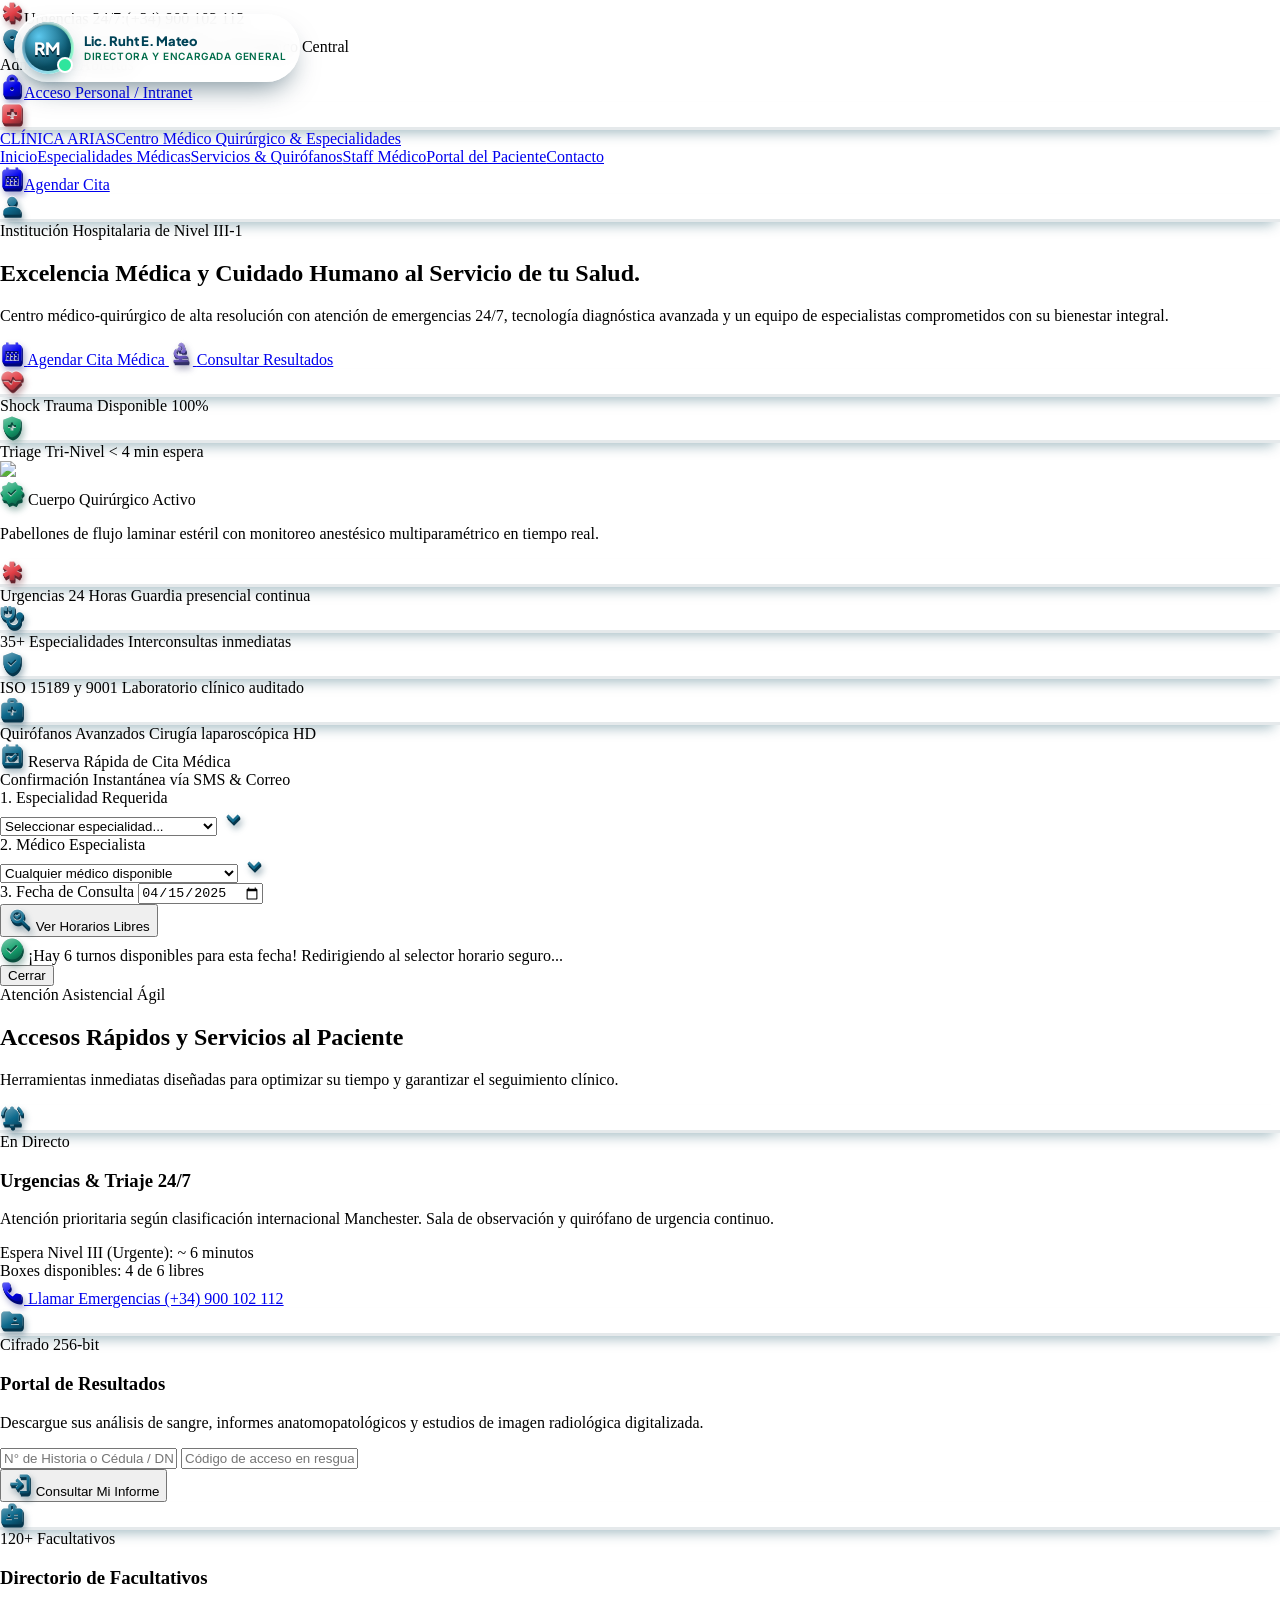
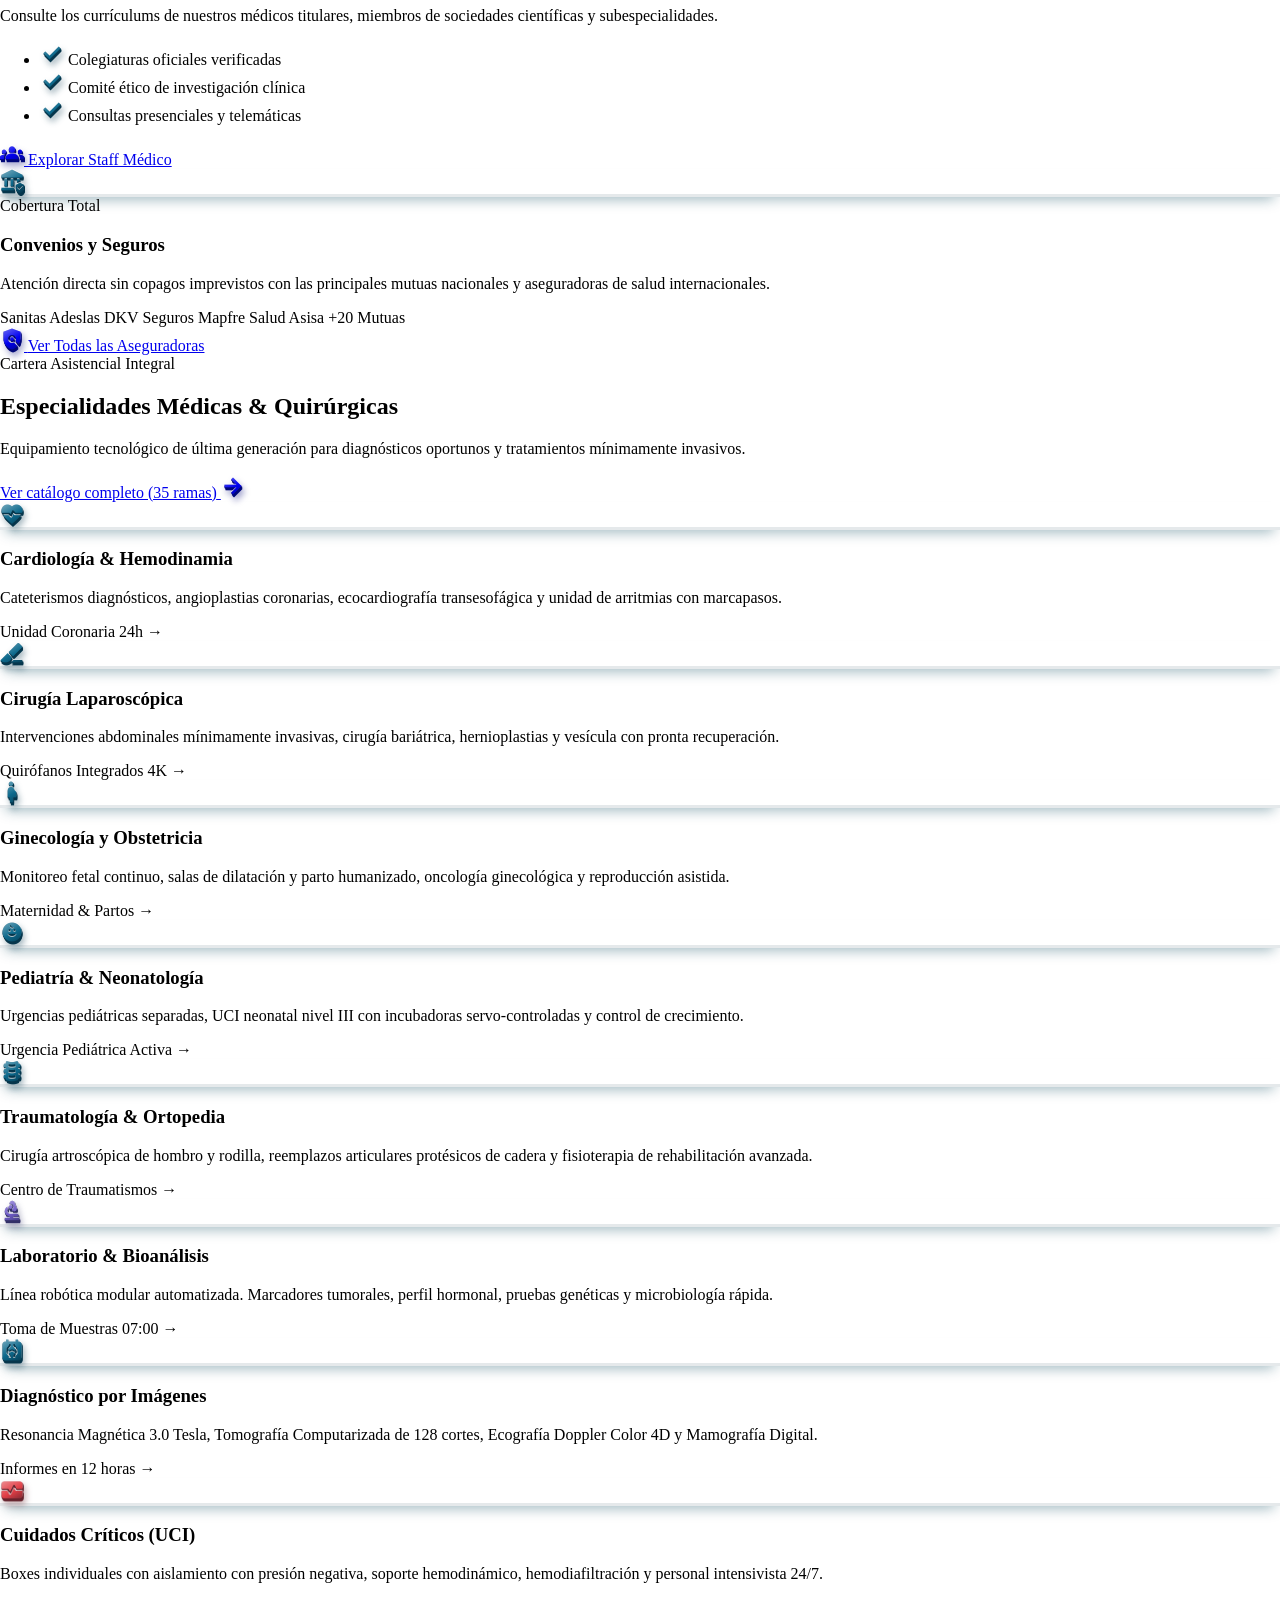
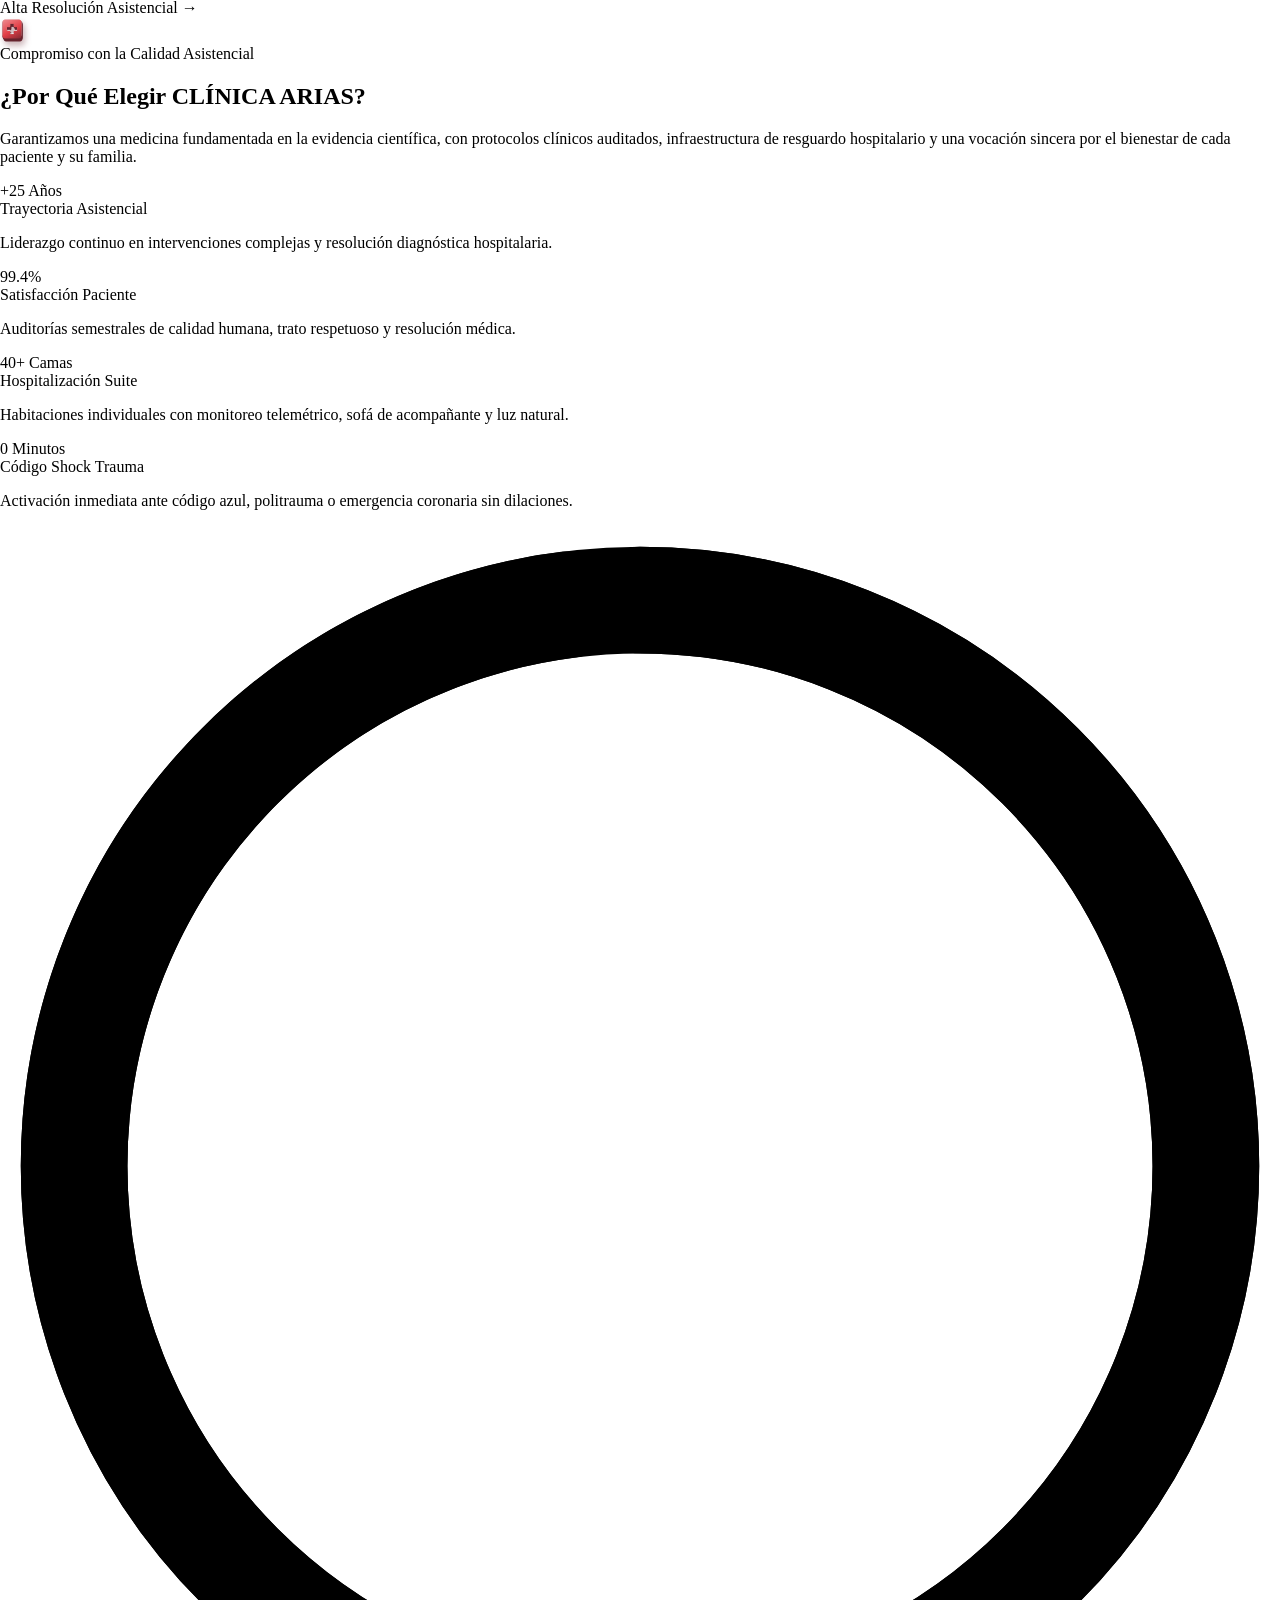
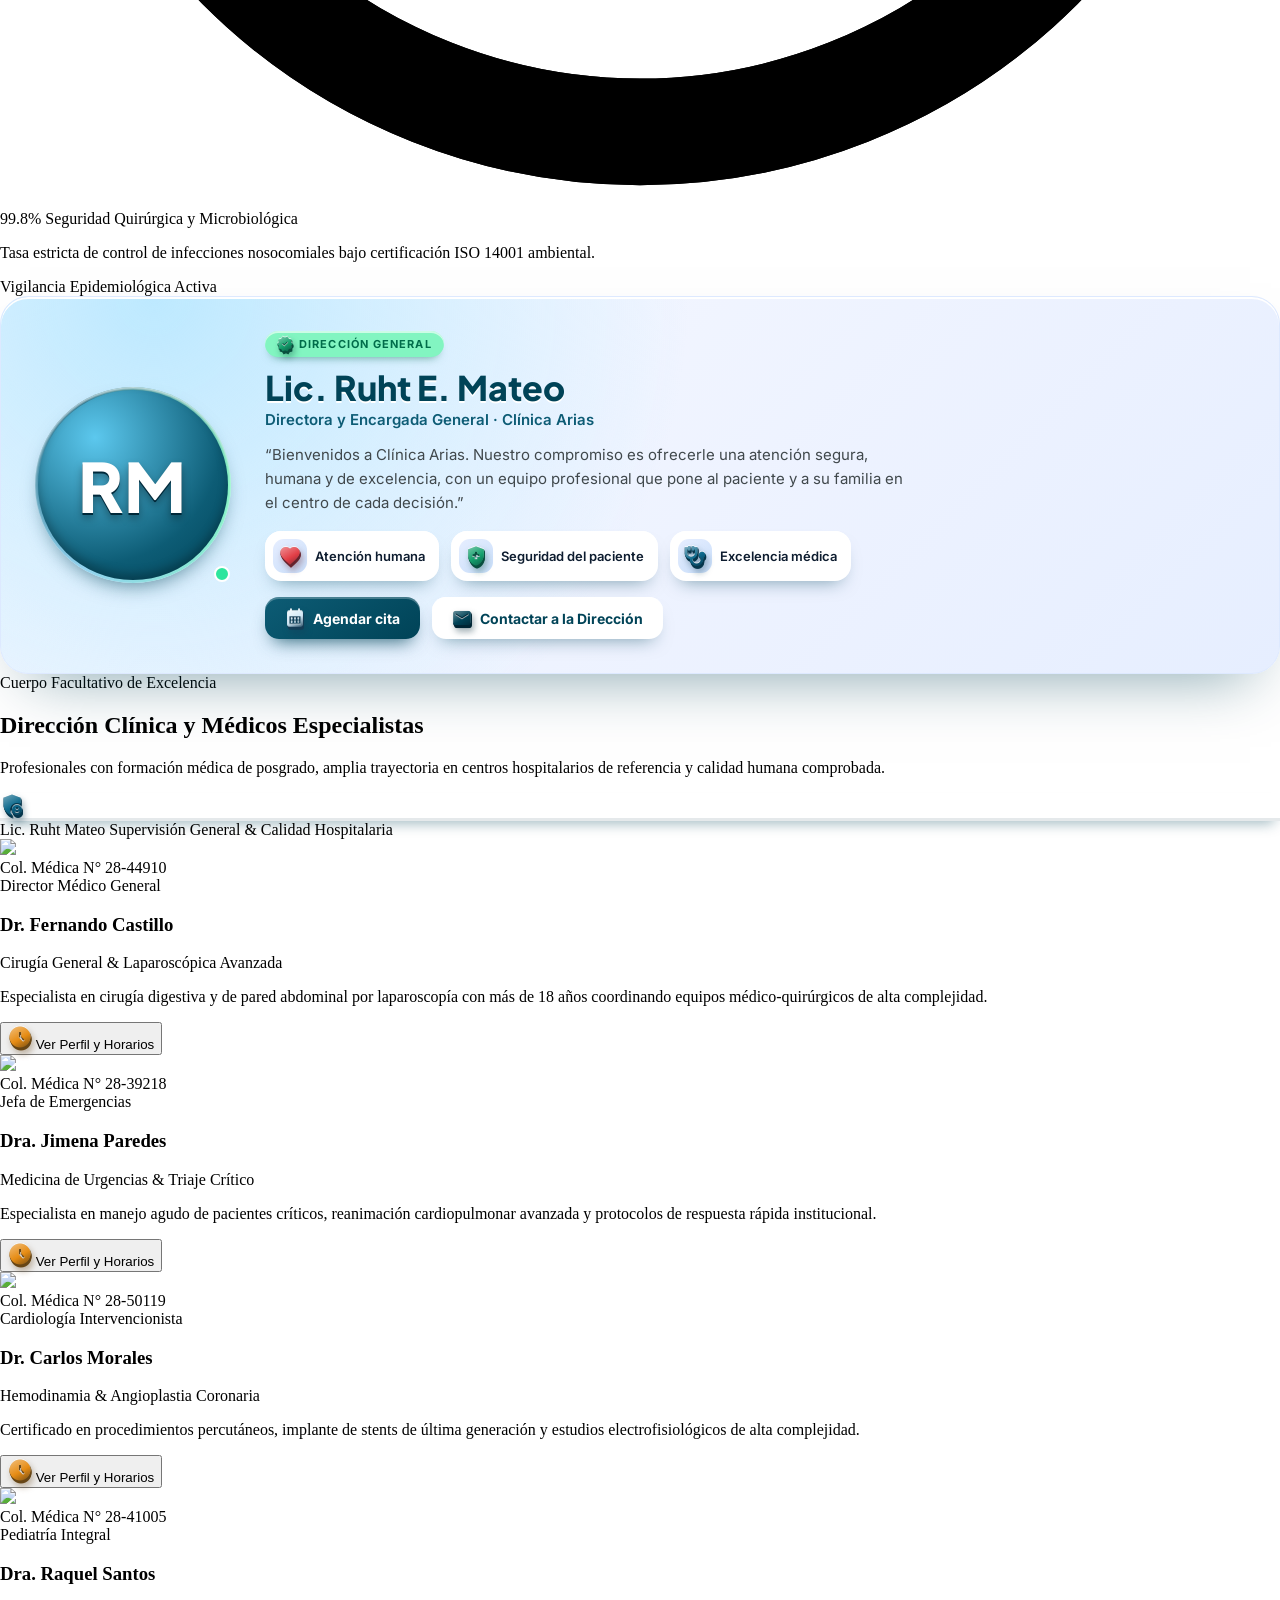
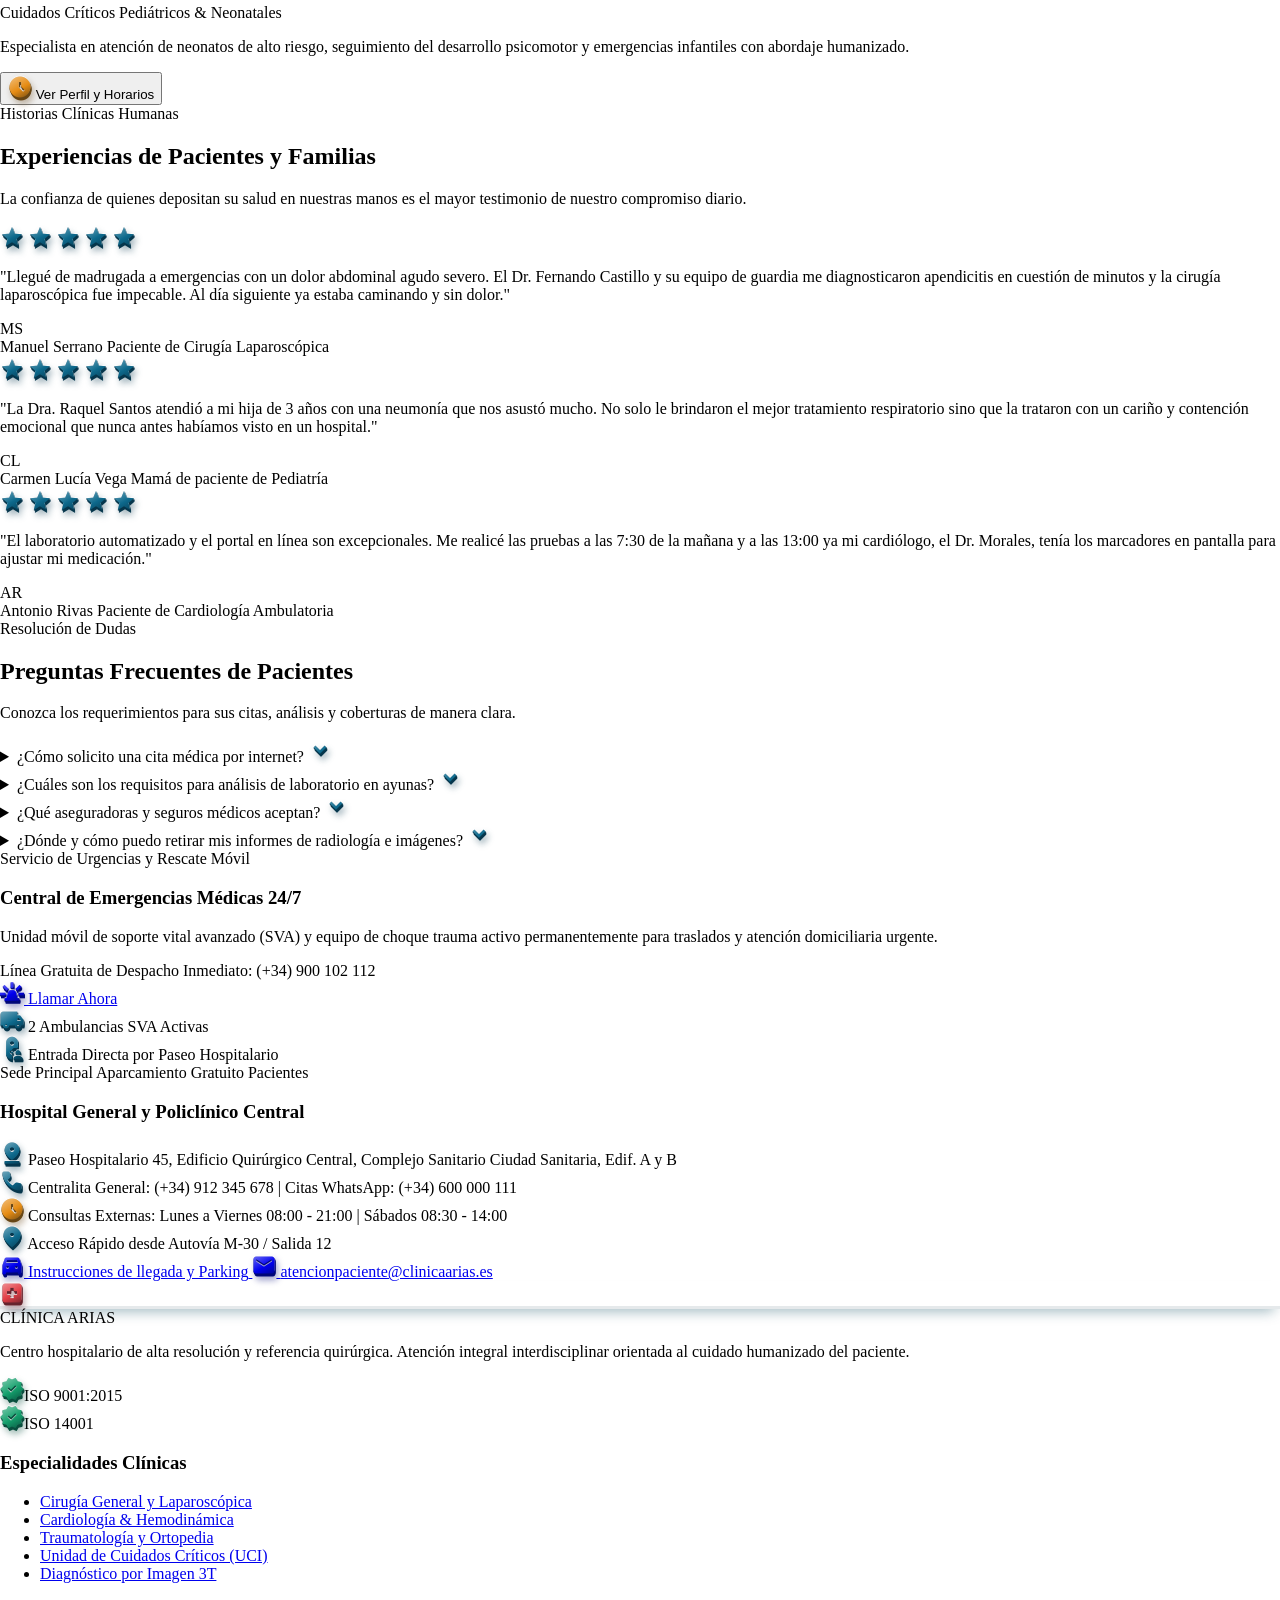
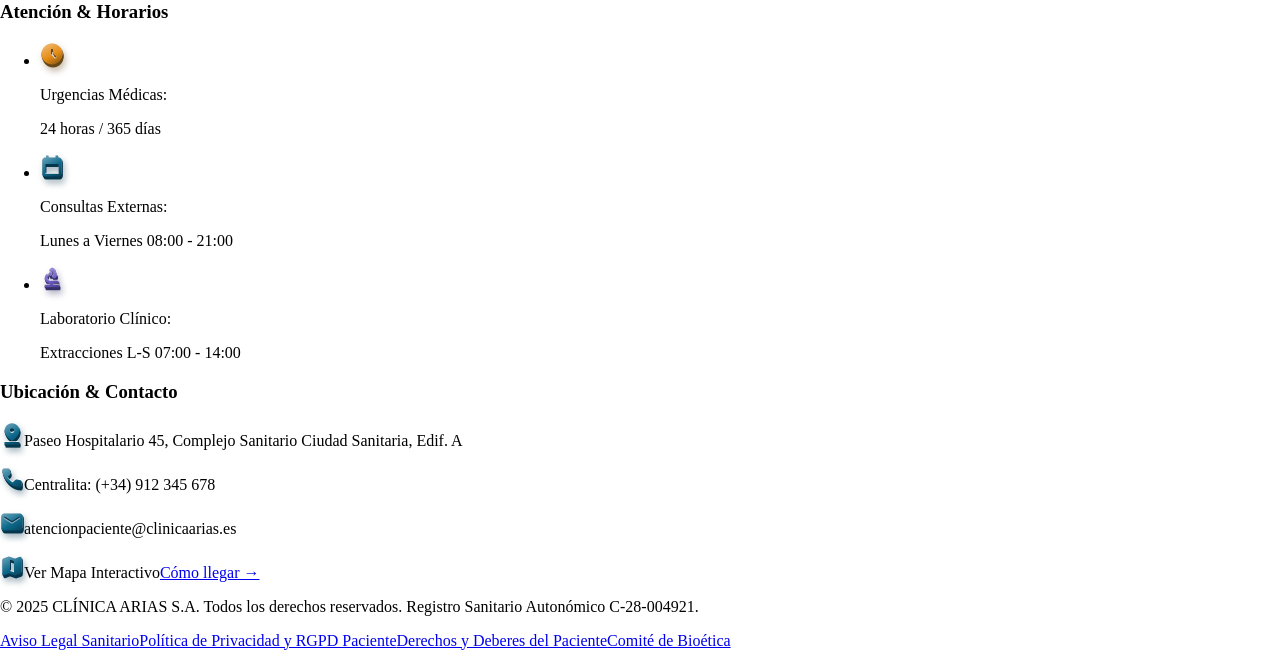
==== commit 1bb944dd: "Add files via upload" ====
--- a/index.html
+++ b/index.html
@@ -1,7 +1,9 @@
 <!DOCTYPE html>
 
 <html lang="es"><head><meta charset="utf-8"/><meta content="width=device-width, initial-scale=1.0" name="viewport"/><meta content="web_standard" name="shell-type"/><link href="https://fonts.googleapis.com/css2?family=Material+Symbols+Outlined:opsz,wght,FILL,GRAD@20..48,100..700,0..1,-50..200" rel="stylesheet"/><link href="https://fonts.googleapis.com" rel="preconnect"/><link crossorigin="" href="https://fonts.gstatic.com" rel="preconnect"/><link href="https://fonts.googleapis.com/css2?family=Inter:wght@400;500;600;700&amp;family=Plus+Jakarta+Sans:wght@600;700&amp;display=swap" rel="stylesheet"/>
-<link href="https://fonts.googleapis.com/css2?family=Material+Symbols+Outlined:wght,FILL@100..700,0..1&amp;display=swap" rel="stylesheet"/><style>@layer base{html,body{margin:0;padding:0;}body{overscroll-behavior:none;}main>:first-child{margin-top:0!important;}main>:last-child{margin-bottom:0!important;}}::-webkit-scrollbar{display:none;}</style><script src="https://cdn.tailwindcss.com"></script><script id="tailwind-config">tailwind.config={"darkMode":"class","theme":{"extend":{"colors":{"tertiary":"#004455","on-surface-variant":"#40484c","on-secondary-fixed":"#002114","inverse-on-surface":"#ebf1ff","primary":"#004357","secondary":"#006c4a","outline-variant":"#bfc8cd","surface-dim":"#ccdbf4","surface-variant":"#d5e3fd","on-secondary-fixed-variant":"#005137","on-tertiary-container":"#70d7fb","inverse-surface":"#233144","on-primary-container":"#93d3ef","on-error-container":"#93000a","outline":"#70787d","on-secondary-container":"#00714e","surface-container-low":"#eff4ff","secondary-fixed-dim":"#68dba9","secondary-fixed":"#85f8c4","surface-container":"#e6eeff","on-background":"#0d1c2f","on-secondary":"#ffffff","primary-fixed-dim":"#90cfec","on-primary":"#ffffff","surface-container-lowest":"#ffffff","on-surface":"#0d1c2f","surface-container-high":"#dde9ff","error-container":"#ffdad6","on-error":"#ffffff","surface-container-highest":"#d5e3fd","inverse-primary":"#90cfec","error":"#ba1a1a","on-tertiary-fixed":"#001f28","tertiary-fixed-dim":"#6cd3f7","on-tertiary":"#ffffff","on-primary-fixed-variant":"#004d64","surface-bright":"#f8f9ff","background":"#f8f9ff","tertiary-container":"#005d73","primary-fixed":"#bde9ff","on-primary-fixed":"#001f2a","tertiary-fixed":"#b7eaff","surface-tint":"#1e667f","surface":"#f8f9ff","secondary-container":"#82f5c1","primary-container":"#0d5c75","on-tertiary-fixed-variant":"#004e61"},"borderRadius":{"DEFAULT":"0.125rem","lg":"0.25rem","xl":"0.5rem","full":"0.75rem"},"spacing":{"space-md":"0.75rem","space-xs":"0.25rem","gutter":"1rem","space-lg":"1.25rem","margin":"1rem","margin-desktop":"2rem","gutter-desktop":"1.5rem","space-sm":"0.5rem","space-xl":"2rem"},"fontFamily":{"headline-xl-mobile":["Plus Jakarta Sans"],"data-metric":["Plus Jakarta Sans"],"body-sm":["Inter"],"body-md":["Inter"],"label-lg":["Inter"],"headline-xl":["Plus Jakarta Sans"],"headline-sm":["Plus Jakarta Sans"],"label-md":["Inter"],"headline-md":["Plus Jakarta Sans"],"data-code":["Inter"],"headline-lg-mobile":["Plus Jakarta Sans"],"headline-lg":["Plus Jakarta Sans"],"body-lg":["Inter"],"label-sm":["Inter"]},"fontSize":{"headline-xl-mobile":["28px",{"lineHeight":"36px","fontWeight":"700"}],"data-metric":["24px",{"lineHeight":"28px","fontWeight":"700"}],"body-sm":["12px",{"lineHeight":"16px","fontWeight":"400"}],"body-md":["14px",{"lineHeight":"20px","fontWeight":"400"}],"label-lg":["14px",{"lineHeight":"20px","fontWeight":"600"}],"headline-xl":["36px",{"lineHeight":"44px","fontWeight":"700"}],"headline-sm":["16px",{"lineHeight":"24px","fontWeight":"600"}],"label-md":["12px",{"lineHeight":"16px","fontWeight":"600"}],"headline-md":["20px",{"lineHeight":"28px","fontWeight":"600"}],"data-code":["12px",{"lineHeight":"16px","fontWeight":"500"}],"headline-lg-mobile":["22px",{"lineHeight":"30px","fontWeight":"600"}],"headline-lg":["28px",{"lineHeight":"36px","fontWeight":"600"}],"body-lg":["16px",{"lineHeight":"24px","fontWeight":"400"}],"label-sm":["11px",{"lineHeight":"14px","fontWeight":"500"}]}}}};</script></head><body class="bg-surface font-body-md text-on-surface antialiased"><header class="fixed top-0 w-full z-50 bg-surface/95 backdrop-blur-xl shadow-[0_1px_8px_rgba(0,0,0,0.04)]"><div class="bg-primary text-on-primary"><div class="w-full px-gutter-desktop mx-auto flex flex-wrap items-center justify-between py-space-xs"><div class="flex items-center gap-space-lg flex-wrap"><div class="flex items-center gap-space-xs font-label-sm text-label-sm"><span class="material-symbols-outlined text-[16px] text-error-container">emergency</span><span class="text-primary-fixed">Urgencias 24/7:</span><span class="font-label-md text-label-md text-on-primary font-bold">(+34) 900 102 112</span></div><div class="hidden md:flex items-center gap-space-xs font-label-sm text-label-sm text-on-primary"><span class="material-symbols-outlined text-[16px] text-primary-fixed">location_on</span><span>Paseo Hospitalario 45, Edificio Quirúrgico Central</span></div></div><div class="flex items-center gap-space-md"><div class="hidden sm:flex items-center gap-space-xs font-label-sm text-label-sm"><span class="inline-block w-2 h-2 rounded-full bg-secondary-fixed animate-pulse"></span><span class="text-on-primary">Admisiones Abiertas</span></div><a class="inline-flex items-center gap-space-xs bg-tertiary-container hover:bg-tertiary text-on-tertiary px-space-md py-1 rounded font-label-sm text-label-sm transition-colors" data-path="intranet-login" href="login.html"><span class="material-symbols-outlined text-[15px]">lock</span><span>Acceso Personal / Intranet</span></a></div></div></div><div class="h-20 w-full px-gutter-desktop mx-auto flex items-center justify-between"><a class="flex items-center gap-space-md py-space-xs" data-path="inicio" href="index.html"><div class="w-11 h-11 rounded-lg bg-primary-container text-on-primary flex items-center justify-center shadow-[0_1px_8px_rgba(0,0,0,0.04)]"><span class="material-symbols-outlined text-[26px]">local_hospital</span></div><div class="flex flex-col"><span class="font-headline-md text-headline-md text-primary tracking-tight leading-tight uppercase font-bold">CLÍNICA ARIAS</span><span class="font-label-sm text-label-sm text-on-surface-variant tracking-wider uppercase">Centro Médico Quirúrgico &amp; Especialidades</span></div></a><nav class="hidden xl:flex items-center gap-space-lg" data-active-classes="text-primary font-bold"><a aria-current="page" class="transition-colors text-primary font-bold" data-path="inicio" href="index.html">Inicio</a><a class="font-label-lg text-label-lg text-on-surface-variant hover:text-on-surface transition-colors" data-path="especialidades-medicas" href="#">Especialidades Médicas</a><a class="font-label-lg text-label-lg text-on-surface-variant hover:text-on-surface transition-colors" data-path="servicios-y-quirofanos" href="#">Servicios &amp; Quirófanos</a><a class="font-label-lg text-label-lg text-on-surface-variant hover:text-on-surface transition-colors" data-path="staff-medico" href="#">Staff Médico</a><a class="font-label-lg text-label-lg text-on-surface-variant hover:text-on-surface transition-colors" data-path="portal-del-paciente" href="#">Portal del Paciente</a><a class="font-label-lg text-label-lg text-on-surface-variant hover:text-on-surface transition-colors" data-path="contacto" href="#">Contacto</a></nav><div class="flex items-center gap-space-md"><a class="inline-flex items-center gap-space-xs bg-primary hover:bg-tertiary text-on-primary px-space-lg py-2.5 rounded font-label-md text-label-md shadow-[0_1px_8px_rgba(0,0,0,0.04)] transition-all" data-path="agendar-cita" href="#"><span class="material-symbols-outlined text-[18px]">calendar_month</span><span>Agendar Cita</span></a><div class="w-8 h-8 rounded-full bg-primary flex items-center justify-center"><span class="material-symbols-outlined text-on-primary text-[18px]">person</span></div></div></div></header><main class="w-full pt-28 bg-surface min-h-[calc(100vh-16rem)]"><div class="flex flex-col w-full">
+<link href="https://fonts.googleapis.com/css2?family=Material+Symbols+Outlined:wght,FILL@100..700,0..1&amp;display=swap" rel="stylesheet"/><style>@layer base{html,body{margin:0;padding:0;}body{overscroll-behavior:none;}main>:first-child{margin-top:0!important;}main>:last-child{margin-bottom:0!important;}}::-webkit-scrollbar{display:none;}</style><script src="https://cdn.tailwindcss.com"></script><script id="tailwind-config">tailwind.config={"darkMode":"class","theme":{"extend":{"colors":{"tertiary":"#004455","on-surface-variant":"#40484c","on-secondary-fixed":"#002114","inverse-on-surface":"#ebf1ff","primary":"#004357","secondary":"#006c4a","outline-variant":"#bfc8cd","surface-dim":"#ccdbf4","surface-variant":"#d5e3fd","on-secondary-fixed-variant":"#005137","on-tertiary-container":"#70d7fb","inverse-surface":"#233144","on-primary-container":"#93d3ef","on-error-container":"#93000a","outline":"#70787d","on-secondary-container":"#00714e","surface-container-low":"#eff4ff","secondary-fixed-dim":"#68dba9","secondary-fixed":"#85f8c4","surface-container":"#e6eeff","on-background":"#0d1c2f","on-secondary":"#ffffff","primary-fixed-dim":"#90cfec","on-primary":"#ffffff","surface-container-lowest":"#ffffff","on-surface":"#0d1c2f","surface-container-high":"#dde9ff","error-container":"#ffdad6","on-error":"#ffffff","surface-container-highest":"#d5e3fd","inverse-primary":"#90cfec","error":"#ba1a1a","on-tertiary-fixed":"#001f28","tertiary-fixed-dim":"#6cd3f7","on-tertiary":"#ffffff","on-primary-fixed-variant":"#004d64","surface-bright":"#f8f9ff","background":"#f8f9ff","tertiary-container":"#005d73","primary-fixed":"#bde9ff","on-primary-fixed":"#001f2a","tertiary-fixed":"#b7eaff","surface-tint":"#1e667f","surface":"#f8f9ff","secondary-container":"#82f5c1","primary-container":"#0d5c75","on-tertiary-fixed-variant":"#004e61"},"borderRadius":{"DEFAULT":"0.125rem","lg":"0.25rem","xl":"0.5rem","full":"0.75rem"},"spacing":{"space-md":"0.75rem","space-xs":"0.25rem","gutter":"1rem","space-lg":"1.25rem","margin":"1rem","margin-desktop":"2rem","gutter-desktop":"1.5rem","space-sm":"0.5rem","space-xl":"2rem"},"fontFamily":{"headline-xl-mobile":["Plus Jakarta Sans"],"data-metric":["Plus Jakarta Sans"],"body-sm":["Inter"],"body-md":["Inter"],"label-lg":["Inter"],"headline-xl":["Plus Jakarta Sans"],"headline-sm":["Plus Jakarta Sans"],"label-md":["Inter"],"headline-md":["Plus Jakarta Sans"],"data-code":["Inter"],"headline-lg-mobile":["Plus Jakarta Sans"],"headline-lg":["Plus Jakarta Sans"],"body-lg":["Inter"],"label-sm":["Inter"]},"fontSize":{"headline-xl-mobile":["28px",{"lineHeight":"36px","fontWeight":"700"}],"data-metric":["24px",{"lineHeight":"28px","fontWeight":"700"}],"body-sm":["12px",{"lineHeight":"16px","fontWeight":"400"}],"body-md":["14px",{"lineHeight":"20px","fontWeight":"400"}],"label-lg":["14px",{"lineHeight":"20px","fontWeight":"600"}],"headline-xl":["36px",{"lineHeight":"44px","fontWeight":"700"}],"headline-sm":["16px",{"lineHeight":"24px","fontWeight":"600"}],"label-md":["12px",{"lineHeight":"16px","fontWeight":"600"}],"headline-md":["20px",{"lineHeight":"28px","fontWeight":"600"}],"data-code":["12px",{"lineHeight":"16px","fontWeight":"500"}],"headline-lg-mobile":["22px",{"lineHeight":"30px","fontWeight":"600"}],"headline-lg":["28px",{"lineHeight":"36px","fontWeight":"600"}],"body-lg":["16px",{"lineHeight":"24px","fontWeight":"400"}],"label-sm":["11px",{"lineHeight":"14px","fontWeight":"500"}]}}}};</script><link rel="stylesheet" href="assets/arias-3d.css"/>
+<script src="assets/arias-profile.js" defer></script>
+</head><body class="bg-surface font-body-md text-on-surface antialiased"><header class="fixed top-0 w-full z-50 bg-surface/95 backdrop-blur-xl shadow-[0_1px_8px_rgba(0,0,0,0.04)]"><div class="bg-primary text-on-primary"><div class="w-full px-gutter-desktop mx-auto flex flex-wrap items-center justify-between py-space-xs"><div class="flex items-center gap-space-lg flex-wrap"><div class="flex items-center gap-space-xs font-label-sm text-label-sm"><span class="material-symbols-outlined text-[16px] text-error-container">emergency</span><span class="text-primary-fixed">Urgencias 24/7:</span><span class="font-label-md text-label-md text-on-primary font-bold">(+34) 900 102 112</span></div><div class="hidden md:flex items-center gap-space-xs font-label-sm text-label-sm text-on-primary"><span class="material-symbols-outlined text-[16px] text-primary-fixed">location_on</span><span>Paseo Hospitalario 45, Edificio Quirúrgico Central</span></div></div><div class="flex items-center gap-space-md"><div class="hidden sm:flex items-center gap-space-xs font-label-sm text-label-sm"><span class="inline-block w-2 h-2 rounded-full bg-secondary-fixed animate-pulse"></span><span class="text-on-primary">Admisiones Abiertas</span></div><a class="inline-flex items-center gap-space-xs bg-tertiary-container hover:bg-tertiary text-on-tertiary px-space-md py-1 rounded font-label-sm text-label-sm transition-colors" data-path="intranet-login" href="login.html"><span class="material-symbols-outlined text-[15px]">lock</span><span>Acceso Personal / Intranet</span></a></div></div></div><div class="h-20 w-full px-gutter-desktop mx-auto flex items-center justify-between"><a class="flex items-center gap-space-md py-space-xs" data-path="inicio" href="index.html"><div class="w-11 h-11 rounded-lg bg-primary-container text-on-primary flex items-center justify-center shadow-[0_1px_8px_rgba(0,0,0,0.04)]"><span class="material-symbols-outlined text-[26px]">local_hospital</span></div><div class="flex flex-col"><span class="font-headline-md text-headline-md text-primary tracking-tight leading-tight uppercase font-bold">CLÍNICA ARIAS</span><span class="font-label-sm text-label-sm text-on-surface-variant tracking-wider uppercase">Centro Médico Quirúrgico &amp; Especialidades</span></div></a><nav class="hidden xl:flex items-center gap-space-lg" data-active-classes="text-primary font-bold"><a aria-current="page" class="transition-colors text-primary font-bold" data-path="inicio" href="index.html">Inicio</a><a class="font-label-lg text-label-lg text-on-surface-variant hover:text-on-surface transition-colors" data-path="especialidades-medicas" href="#">Especialidades Médicas</a><a class="font-label-lg text-label-lg text-on-surface-variant hover:text-on-surface transition-colors" data-path="servicios-y-quirofanos" href="#">Servicios &amp; Quirófanos</a><a class="font-label-lg text-label-lg text-on-surface-variant hover:text-on-surface transition-colors" data-path="staff-medico" href="#">Staff Médico</a><a class="font-label-lg text-label-lg text-on-surface-variant hover:text-on-surface transition-colors" data-path="portal-del-paciente" href="#">Portal del Paciente</a><a class="font-label-lg text-label-lg text-on-surface-variant hover:text-on-surface transition-colors" data-path="contacto" href="#">Contacto</a></nav><div class="flex items-center gap-space-md"><a class="inline-flex items-center gap-space-xs bg-primary hover:bg-tertiary text-on-primary px-space-lg py-2.5 rounded font-label-md text-label-md shadow-[0_1px_8px_rgba(0,0,0,0.04)] transition-all" data-path="agendar-cita" href="#"><span class="material-symbols-outlined text-[18px]">calendar_month</span><span>Agendar Cita</span></a><div class="w-8 h-8 rounded-full bg-primary flex items-center justify-center"><span class="material-symbols-outlined text-on-primary text-[18px]">person</span></div></div></div></header><main class="w-full pt-28 bg-surface min-h-[calc(100vh-16rem)]"><div class="flex flex-col w-full">
 <!-- HERO INSTITUCIONAL CLÍNICO -->
 <section class="relative w-full overflow-hidden bg-gradient-to-b from-surface-container-low via-surface to-surface pb-space-xl">
 <!-- Luz ambiental sutil médica -->
--- a/assets/arias-3d.css
+++ b/assets/arias-3d.css
@@ -0,0 +1,104 @@
+/* ===== Clínica Arias · iconos 3D dinámicos + perfil de Dirección ===== */
+
+/* --- Iconos 3D (se activan por JS con data-d3) --- */
+.material-symbols-outlined[data-d3]{
+  display:inline-block;
+  font-variation-settings:'FILL' 1,'wght' 600,'GRAD' 0,'opsz' 24;
+  background:linear-gradient(150deg,var(--i1) 0%,var(--i2) 55%,var(--i3) 100%);
+  -webkit-background-clip:text;background-clip:text;
+  -webkit-text-fill-color:transparent;color:transparent;
+  filter:
+    drop-shadow(0 -.5px 0 rgba(255,255,255,.65))
+    drop-shadow(.6px 1px 0 var(--i3))
+    drop-shadow(1.2px 2px 0 var(--i3))
+    drop-shadow(2px 4px 3px var(--sh));
+  transition:transform .4s cubic-bezier(.2,.9,.3,1.5),filter .3s;
+  transform-style:preserve-3d;will-change:transform;
+}
+/* Giro 3D al pasar el mouse */
+a:hover > .material-symbols-outlined[data-d3],
+button:hover > .material-symbols-outlined[data-d3],
+a:hover .material-symbols-outlined[data-d3],
+button:hover .material-symbols-outlined[data-d3],
+.arias-tile:hover .material-symbols-outlined[data-d3],
+.group:hover .material-symbols-outlined[data-d3]{
+  transform:perspective(200px) rotateY(24deg) rotateX(-10deg) scale(1.22) translateY(-1px);
+}
+/* Iconos grandes flotan suavemente */
+.material-symbols-outlined[data-d3].d3-float{animation:ariasFloat 3.6s ease-in-out infinite;animation-delay:var(--dly,0s)}
+/* Iconos de latido (corazón, signos vitales) */
+.material-symbols-outlined[data-d3].d3-beat{animation:ariasBeat 1.5s ease-in-out infinite}
+/* Iconos de alerta */
+.material-symbols-outlined[data-d3].d3-alert{animation:ariasRing 2.4s ease-in-out infinite;transform-origin:50% 10%}
+
+@keyframes ariasFloat{0%,100%{transform:translateY(0) rotateY(0)}50%{transform:translateY(-3px) rotateY(14deg)}}
+@keyframes ariasBeat{0%,100%{transform:scale(1)}14%{transform:scale(1.2)}28%{transform:scale(1)}42%{transform:scale(1.14)}70%{transform:scale(1)}}
+@keyframes ariasRing{0%,100%{transform:rotate(0)}8%{transform:rotate(16deg)}16%{transform:rotate(-14deg)}24%{transform:rotate(9deg)}32%{transform:rotate(0)}}
+
+/* Baldosas (contenedores de iconos) con relieve */
+.arias-tile{
+  box-shadow:inset 0 2px 0 rgba(255,255,255,.75),inset 0 -3px 0 rgba(0,40,60,.10),0 8px 14px -6px rgba(0,67,87,.40);
+  transition:transform .3s cubic-bezier(.2,.9,.3,1.4),box-shadow .3s;
+}
+.arias-tile:hover{transform:translateY(-3px);box-shadow:inset 0 2px 0 rgba(255,255,255,.85),inset 0 -3px 0 rgba(0,40,60,.12),0 14px 20px -8px rgba(0,67,87,.50)}
+
+/* --- Avatar 3D --- */
+.ap-avatar{position:relative;flex:none;border-radius:50%;padding:3px;
+  background:conic-gradient(from 210deg,#93d3ef,#0d5c75,#82f5c1,#93d3ef);
+  box-shadow:0 10px 20px -8px rgba(0,67,87,.6),inset 0 2px 3px rgba(255,255,255,.8);
+  animation:ariasFloat 5s ease-in-out infinite}
+.ap-face{position:relative;overflow:hidden;width:100%;height:100%;border-radius:50%;display:grid;place-items:center;
+  background:radial-gradient(circle at 30% 25%,#5cc8ee,#0d5c75 65%,#004357);color:#fff;font-weight:800;
+  font-family:'Plus Jakarta Sans',sans-serif;letter-spacing:.02em;
+  text-shadow:0 2px 0 #00293a,0 5px 8px rgba(0,0,0,.35);box-shadow:inset 0 -6px 10px rgba(0,0,0,.25)}
+.ap-face img{position:absolute;inset:0;width:100%;height:100%;object-fit:cover}
+.ap-dot{position:absolute;right:1px;bottom:1px;width:12px;height:12px;border-radius:50%;background:#2ee59d;border:2px solid #fff;box-shadow:0 0 0 0 rgba(46,229,157,.6);animation:apPulse 2s infinite}
+@keyframes apPulse{70%{box-shadow:0 0 0 8px rgba(46,229,157,0)}100%{box-shadow:0 0 0 0 rgba(46,229,157,0)}}
+
+/* --- Tarjeta de perfil en barra lateral --- */
+.ap-side-card{display:flex;align-items:center;gap:10px;padding:10px;margin-bottom:10px;border-radius:16px;
+  background:linear-gradient(145deg,#ffffff,#e6eeff);
+  box-shadow:inset 0 2px 0 #fff,0 10px 20px -10px rgba(0,67,87,.45);border:1px solid #dde9ff}
+.ap-side-card .ap-n{font:700 13px/1.15 'Plus Jakarta Sans',sans-serif;color:#004357}
+.ap-side-card .ap-c{font:600 10px/1.2 Inter,sans-serif;color:#006c4a;text-transform:uppercase;letter-spacing:.06em;margin-top:3px}
+.ap-head-chip{display:flex;align-items:center;gap:8px}
+.ap-head-chip .ap-n{font:700 12px/1.1 'Plus Jakarta Sans',sans-serif;color:#004357}
+.ap-head-chip .ap-c{font:500 10px/1.1 Inter,sans-serif;color:#40484c}
+@media(max-width:900px){.ap-head-chip .ap-txt{display:none}}
+
+/* --- Tarjeta flotante en el hero del portal --- */
+.ap-hero-card{position:absolute;left:14px;top:14px;z-index:5;display:flex;align-items:center;gap:10px;padding:8px 14px 8px 8px;
+  border-radius:999px;background:rgba(255,255,255,.88);backdrop-filter:blur(10px);
+  box-shadow:0 14px 28px -10px rgba(0,40,60,.55),inset 0 2px 0 #fff;animation:ariasFloat 6s ease-in-out infinite}
+.ap-hero-card .ap-n{font:800 13px/1.1 'Plus Jakarta Sans',sans-serif;color:#004357}
+.ap-hero-card .ap-c{font:600 10px/1.2 Inter,sans-serif;color:#006c4a;text-transform:uppercase;letter-spacing:.06em;margin-top:2px}
+
+/* --- Sección Dirección General (portal) --- */
+.ap-dir{position:relative;overflow:hidden;border-radius:28px;padding:34px;
+  background:radial-gradient(circle at 12% 0%,#bde9ff 0,transparent 45%),linear-gradient(135deg,#f8f9ff,#e6eeff);
+  box-shadow:0 30px 60px -30px rgba(0,67,87,.5),inset 0 2px 0 #fff;border:1px solid #dde9ff;
+  display:grid;grid-template-columns:auto 1fr;gap:34px;align-items:center}
+@media(max-width:800px){.ap-dir{grid-template-columns:1fr;text-align:center;justify-items:center;padding:24px}}
+.ap-dir .ap-big{width:190px;height:190px;font-size:64px}
+.ap-dir .ap-kicker{display:inline-flex;align-items:center;gap:6px;font:700 11px Inter,sans-serif;color:#006c4a;text-transform:uppercase;letter-spacing:.1em;
+  background:#82f5c1;padding:5px 12px;border-radius:999px;box-shadow:inset 0 2px 0 rgba(255,255,255,.6),0 6px 10px -6px rgba(0,108,74,.6)}
+.ap-dir h2{font:800 34px/1.1 'Plus Jakarta Sans',sans-serif;color:#004357;margin:12px 0 4px;text-shadow:0 2px 0 #fff}
+.ap-dir .ap-role{font:600 15px Inter,sans-serif;color:#0d5c75}
+.ap-dir p.ap-msg{font:400 15px/1.6 Inter,sans-serif;color:#40484c;max-width:640px;margin:14px 0}
+.ap-chips{display:flex;flex-wrap:wrap;gap:12px;margin:16px 0}
+@media(max-width:800px){.ap-chips{justify-content:center}}
+.ap-chip{display:flex;align-items:center;gap:8px;padding:8px 14px 8px 8px;border-radius:16px;background:#fff;
+  font:600 13px Inter,sans-serif;color:#0d1c2f;box-shadow:inset 0 2px 0 #fff,0 10px 18px -10px rgba(0,67,87,.5);transition:transform .3s cubic-bezier(.2,.9,.3,1.4)}
+.ap-chip:hover{transform:translateY(-4px) rotate(-1deg)}
+.ap-chip .ic{width:34px;height:34px;border-radius:11px;display:grid;place-items:center;background:linear-gradient(145deg,#e6eeff,#c9defa)}
+.ap-btns{display:flex;flex-wrap:wrap;gap:12px}
+@media(max-width:800px){.ap-btns{justify-content:center}}
+.ap-btn{display:inline-flex;align-items:center;gap:8px;padding:11px 20px;border-radius:14px;font:700 14px Inter,sans-serif;text-decoration:none;
+  transition:transform .25s,box-shadow .25s}
+.ap-btn.p{background:linear-gradient(145deg,#0d5c75,#004357);color:#fff;box-shadow:inset 0 2px 0 rgba(255,255,255,.25),0 10px 18px -8px rgba(0,67,87,.8)}
+.ap-btn.s{background:#fff;color:#004357;box-shadow:inset 0 2px 0 #fff,0 10px 18px -10px rgba(0,67,87,.5)}
+.ap-btn:hover{transform:translateY(-3px)}
+
+@media (prefers-reduced-motion:reduce){
+  .material-symbols-outlined[data-d3],.ap-avatar,.ap-hero-card,.ap-dot{animation:none!important}
+}
